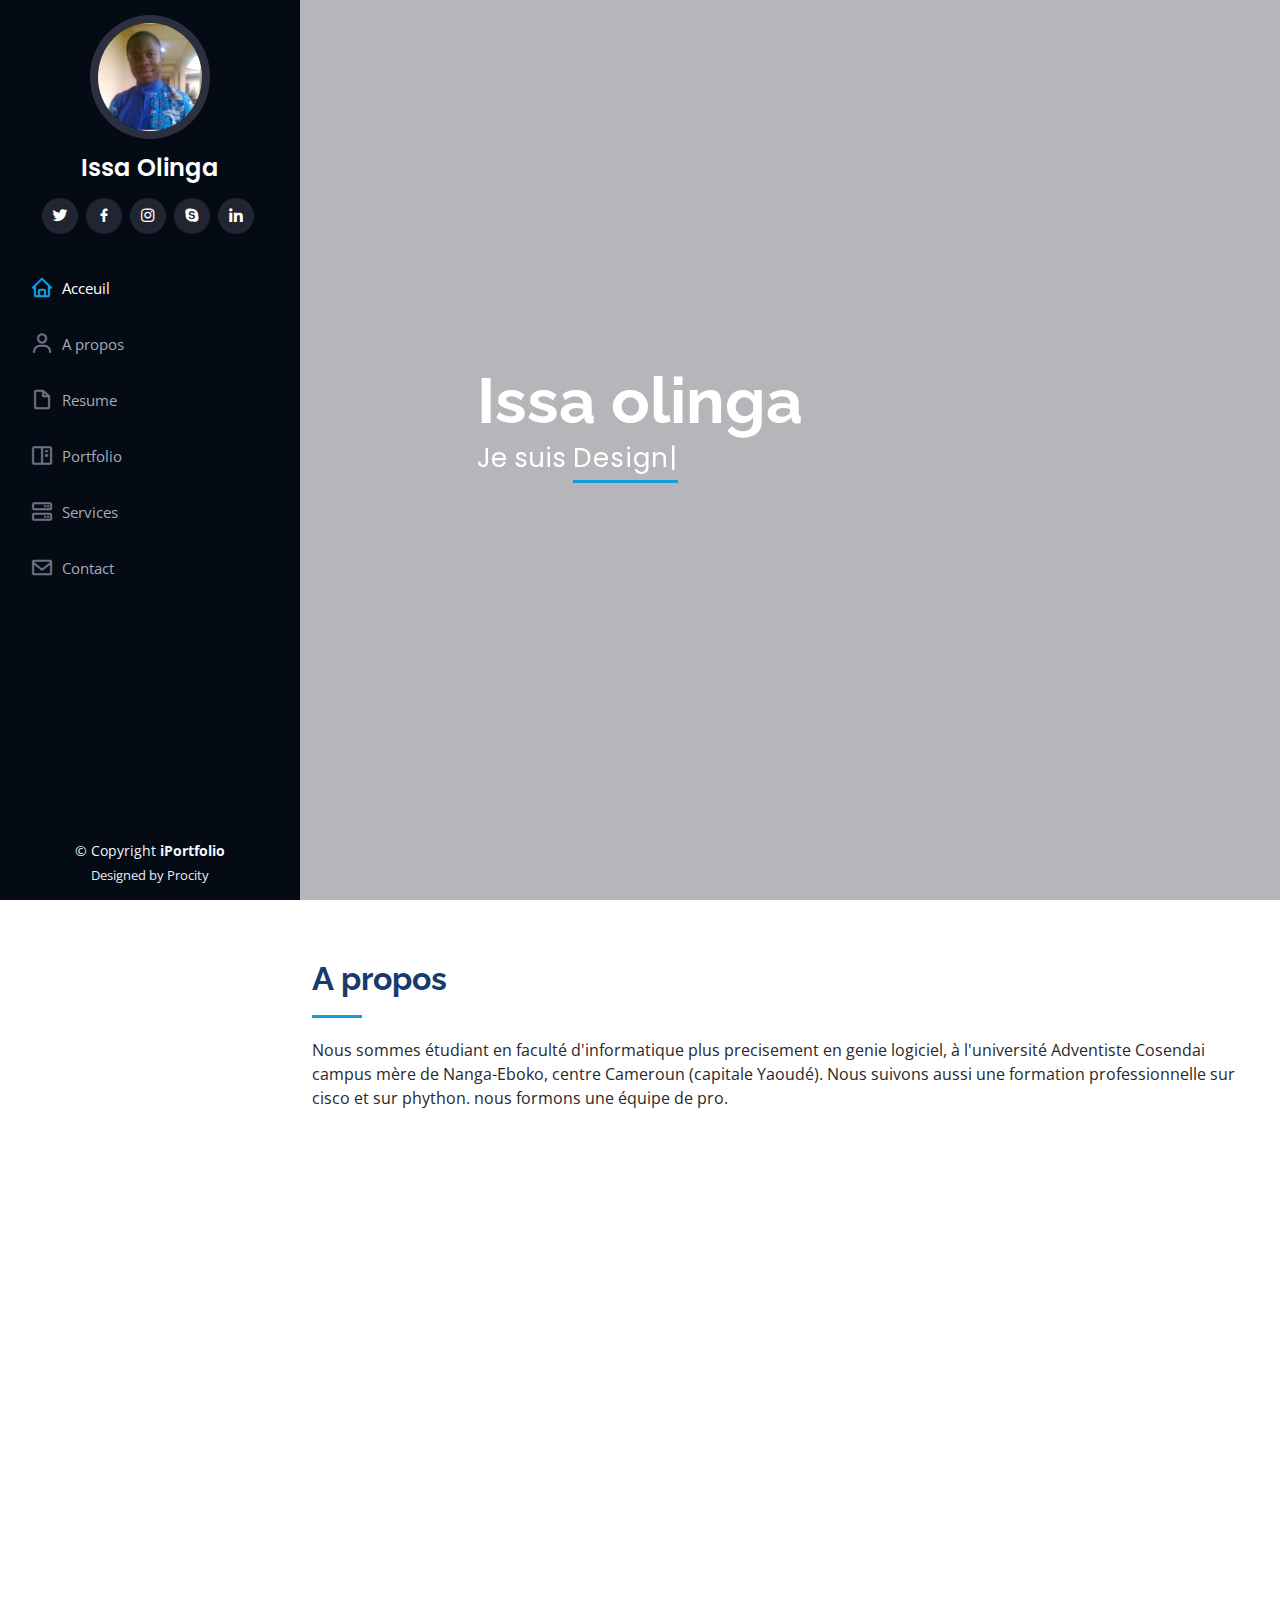
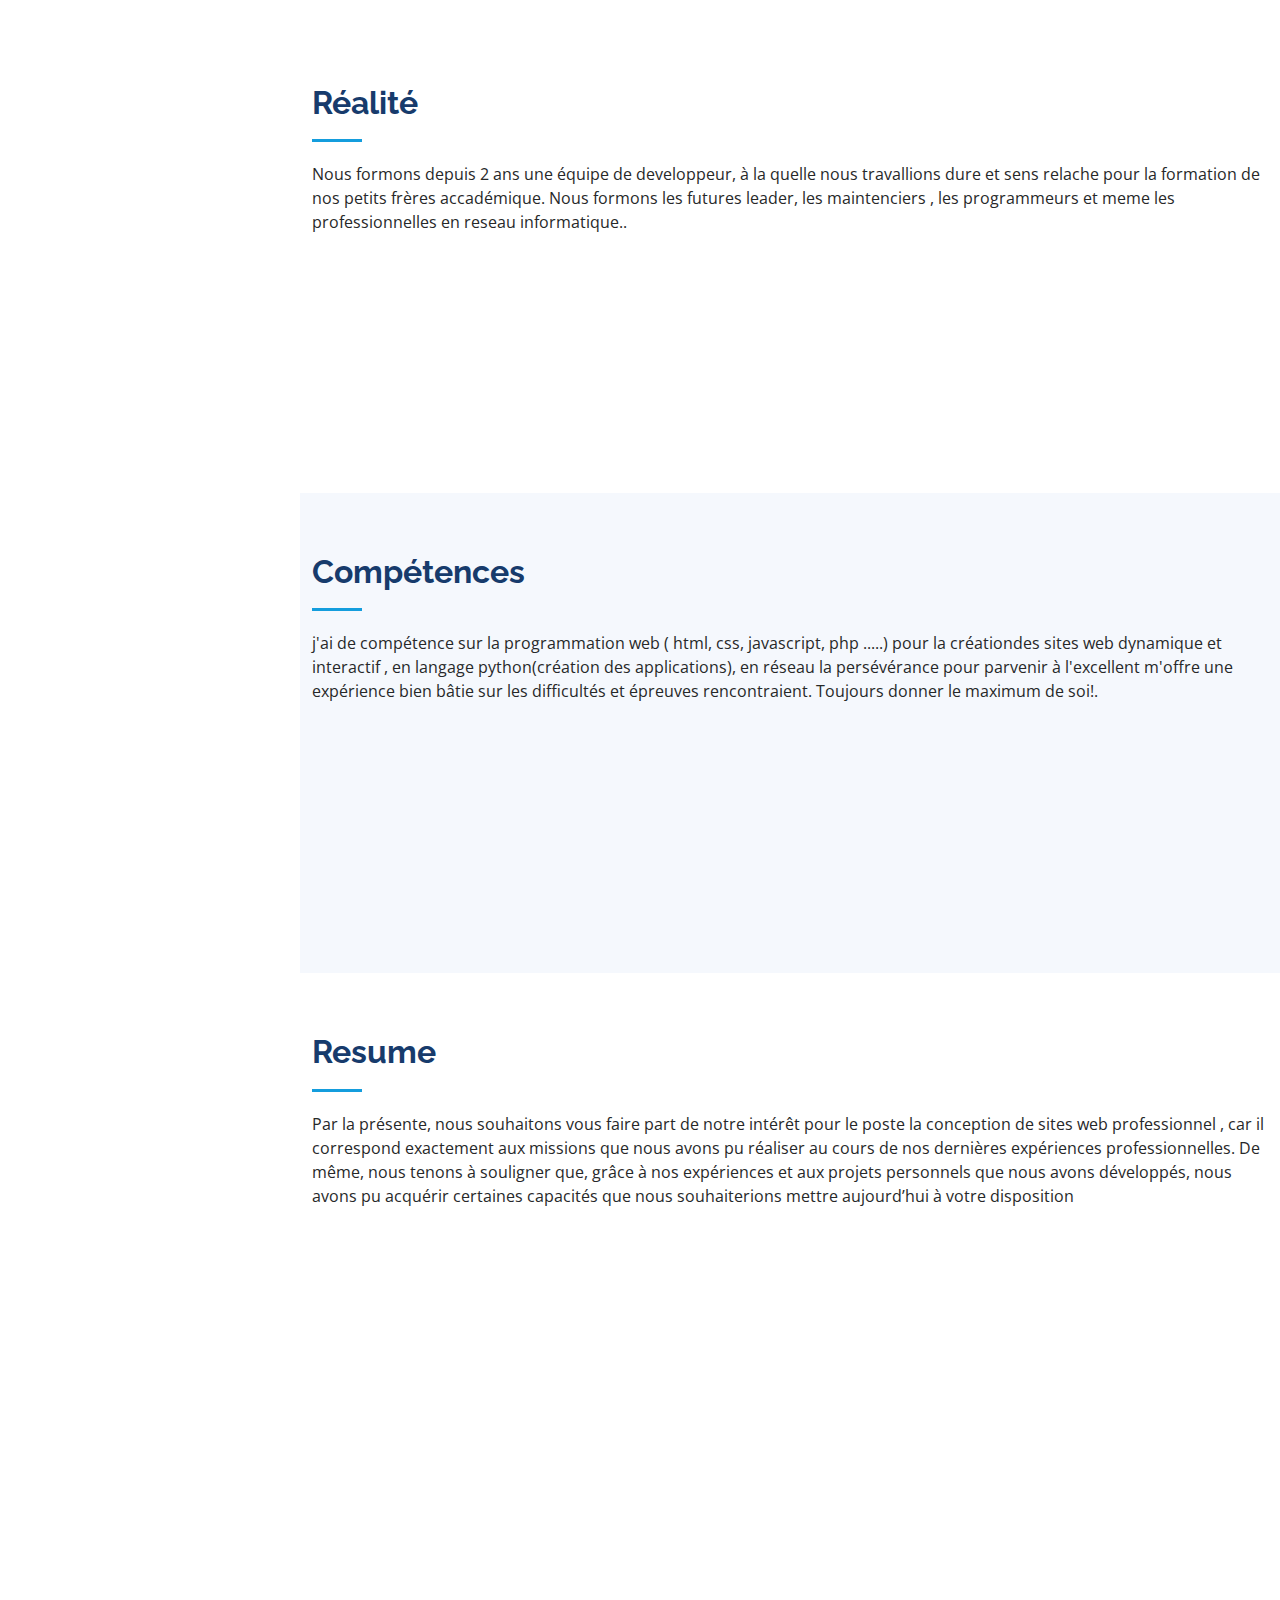
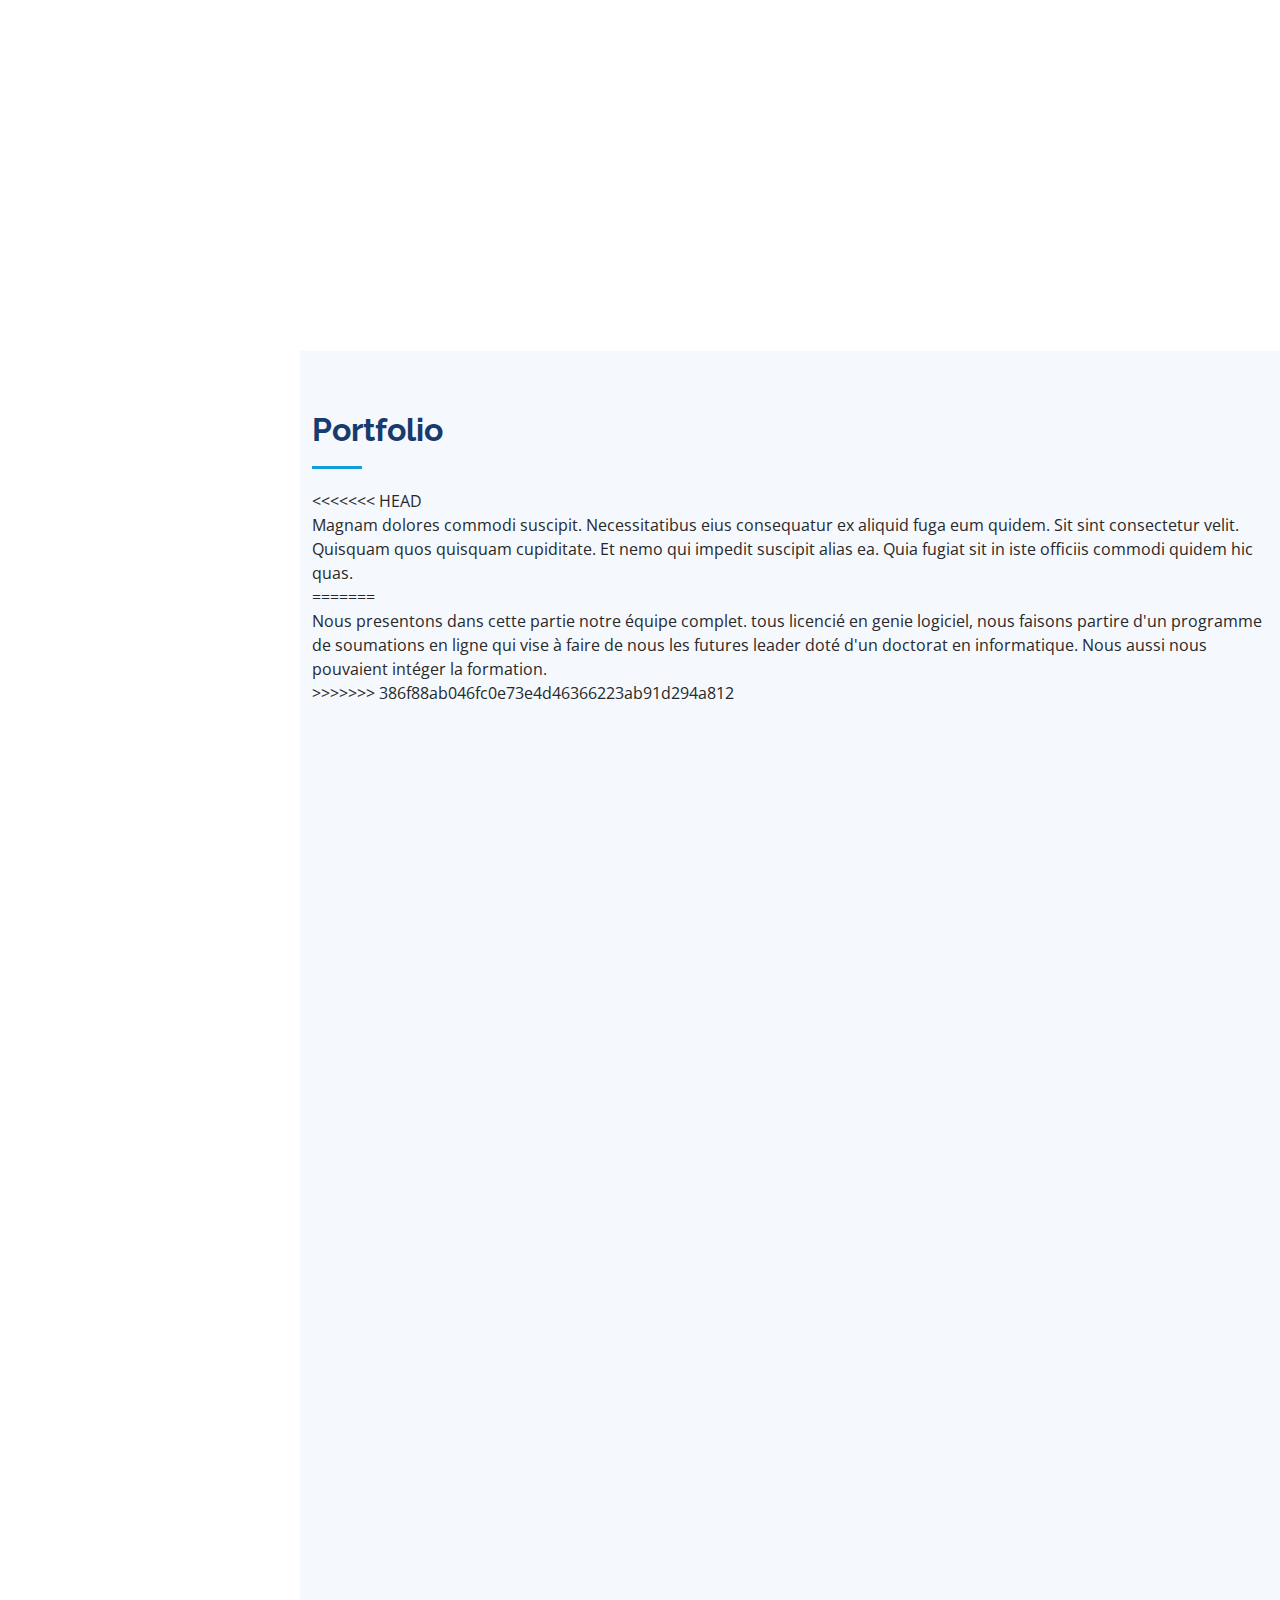
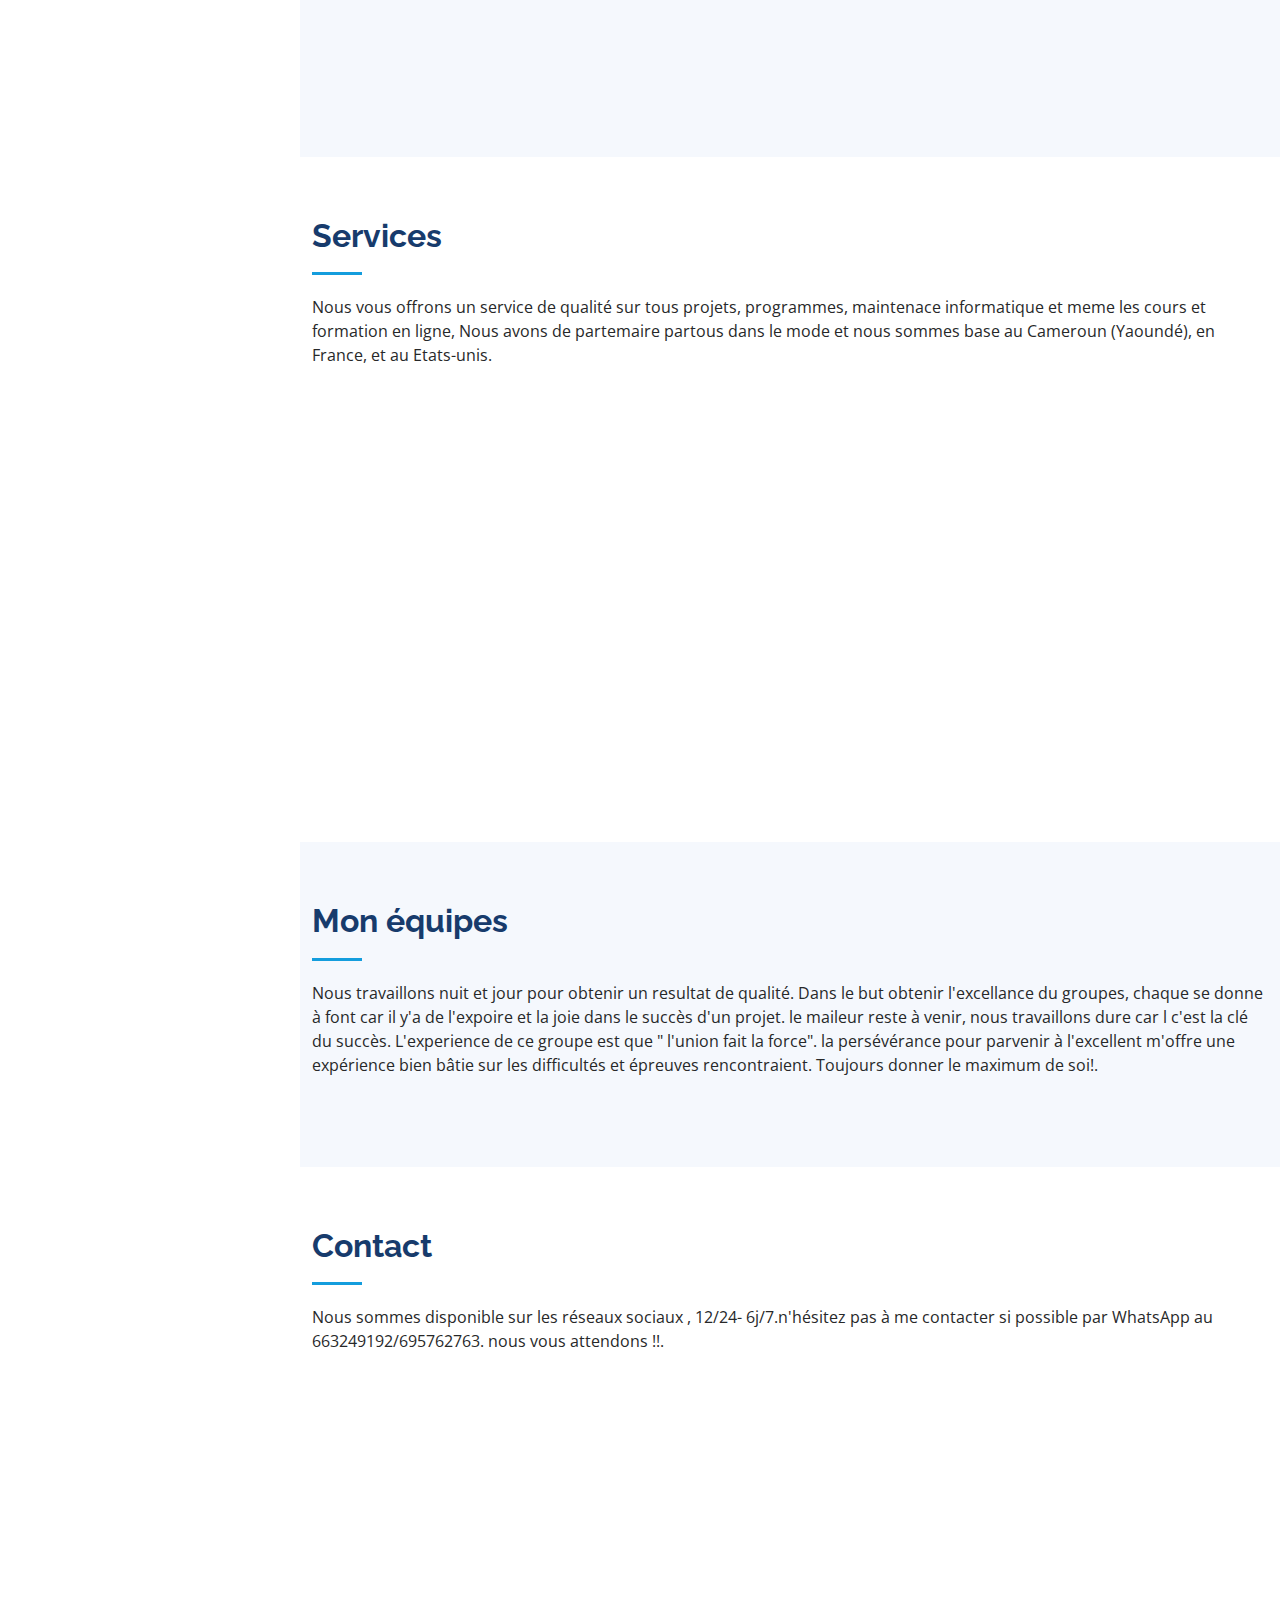
==== index.html @ 08727370 "Update index.html" ====
<!DOCTYPE html>
<html lang="fr">

<head>
  <meta charset="utf-8">
  <meta content="width=device-width, initial-scale=1.0" name="viewport">

  <title>iPortfolio Bootstrap Template - Index</title>
  <meta content="" name="description">
  <meta content="" name="keywords">

  <!-- icons -->
  <link href="assets/img/issa.png" rel="icon">
  <link href="assets/img/apple-touch-icon.png" rel="apple-touch-icon">

  <!-- Google image -->
  <link href="https://fonts.googleapis.com/css?family=Open+Sans:300,300i,400,400i,600,600i,700,700i|Raleway:300,300i,400,400i,500,500i,600,600i,700,700i|Poppins:300,300i,400,400i,500,500i,600,600i,700,700i" rel="stylesheet">

  <!-- Vendor CSS Files -->
  <link href="assets/vendor/aos/aos.css" rel="stylesheet">
  <link href="assets/vendor/bootstrap/css/bootstrap.min.css" rel="stylesheet">
  <link href="assets/vendor/bootstrap-icons/bootstrap-icons.css" rel="stylesheet">
  <link href="assets/vendor/boxicons/css/boxicons.min.css" rel="stylesheet">
  <link href="assets/vendor/glightbox/css/glightbox.min.css" rel="stylesheet">
  <link href="assets/vendor/swiper/swiper-bundle.min.css" rel="stylesheet">

  <!-- Template Main CSS File -->
  <link href="assets/css/style.css" rel="stylesheet">

  <!-- =======================================================
  * Template Name: iPortfolio - v3.0.1
  * Template URL: https://bootstrapmade.com/iportfolio-bootstrap-portfolio-websites-template/
  * Author: BootstrapMade.com
  * License: https://bootstrapmade.com/license/
  ======================================================== -->
</head>

<body>

  <!-- ======= Mobile nav toggle button ======= -->
  <i class="bi bi-list mobile-nav-toggle d-xl-none"></i>

  <!-- ======= Header ======= -->
  <header id="header">
    <div class="d-flex flex-column">

      <div class="profile">
        <img src="assets/img/issa.png" alt="" class="img-fluid rounded-circle">
        <h1 class="text-light"><a href="index.html">Issa Olinga</a></h1>

        <div class="social-links mt-3 text-center">
          <a href="#" class="twitter"><i class="bx bxl-twitter"></i></a>
          <a href="#" class="facebook"><i class="bx bxl-facebook"></i></a>
          <a href="#" class="instagram"><i class="bx bxl-instagram"></i></a>
          <a href="#" class="google-plus"><i class="bx bxl-skype"></i></a>
          <a href="#" class="linkedin"><i class="bx bxl-linkedin"></i></a>
        </div>
      </div>

      <nav id="navbar" class="nav-menu navbar">
        <ul>
          <li><a href="#hero" class="nav-link scrollto active"><i class="bx bx-home"></i> <span>Acceuil</span></a></li>
          <li><a href="#about" class="nav-link scrollto"><i class="bx bx-user"></i> <span>A propos</span></a></li>
          <li><a href="#resume" class="nav-link scrollto"><i class="bx bx-file-blank"></i> <span>Resume</span></a></li>
          <li><a href="#portfolio" class="nav-link scrollto"><i class="bx bx-book-content"></i> <span>Portfolio</span></a></li>
          <li><a href="#services" class="nav-link scrollto"><i class="bx bx-server"></i> <span>Services</span></a></li>
          <li><a href="#contact" class="nav-link scrollto"><i class="bx bx-envelope"></i> <span>Contact</span></a></li>
        </ul>
      </nav><!-- .nav-menu -->
    </div>
  </header><!-- End Header -->

  <!-- ======= Hero Section ======= -->
  <section id="hero" class="d-flex flex-column justify-content-center align-items-center">
    <div class="hero-container" data-aos="fade-in">
      <h1>Issa olinga</h1>
      <p>Je suis <span class="typed" data-typed-items="Designer, Developer, Freelancer"></span></p>
    </div>
  </section><!-- Fin Hero -->

  <main id="main">

    <!-- ======= About Section ======= -->
    <section id="about" class="about">
      <div class="container">

        <div class="section-title">

          <h2>A propos</h2>
          <p>Nous sommes étudiant en faculté d'informatique plus precisement en genie logiciel, à l'université Adventiste Cosendai
          campus mère de Nanga-Eboko, centre Cameroun (capitale Yaoudé). Nous suivons aussi une formation professionnelle sur 
          cisco et sur phython. nous formons une équipe de pro.</p>
        </div>

        <div class="row">
          <div class="col-lg-4" data-aos="fade-right">
            <img src="assets/img/issa.png" class="img-fluid" alt="Issa olinga">
          </div>
          <div class="col-lg-8 pt-4 pt-lg-0 content" data-aos="fade-left">
            <h3>ISSA OLINGA & Procity.</h3>
            <p class="font-italic">
je m'appelle Issa Olinga Hermann Junior et je suis un Camerounais originaire du centre. Procity est mon surmon le plus connu.
            </p>
            <div class="row">
              <div class="col-lg-6">
                <ul>
                  <li><i class="bi bi-chevron-right"></i> <strong>Birthday:</strong> <span>Date Mess:9 Mars 2000</span></li>
                  <li><i class="bi bi-chevron-right"></i> <strong>Website:</strong> <span>
Mon site:
issaolinga.alwaysdata.net/issa/</span></li>
                  <li><i class="bi bi-chevron-right"></i> <strong>Tel:</strong> <span>
690154721
</span></li>
                  <li><i class="bi bi-chevron-right"></i> <strong>Ville:</strong> <span>
Nanga, Yaoundé</span></li>
                </ul>
              </div>
              <div class="col-lg-6">
                <ul>
                  <li><i class="bi bi-chevron-right"></i> <strong>Age:</strong> <span>2/</span></li>
                  <li><i class="bi bi-chevron-right"></i> <strong>Etude:</strong> <span>Master(bien tot)</span></li>
                  <li><i class="bi bi-chevron-right"></i> <strong>Email:</strong> <span>issa@gmail.com</span></li>
                  <li><i class="bi bi-chevron-right"></i> <strong>Specialité:</strong> <span>Pro web</span></li>
                </ul>
              </div>
            </div>
            <p>
Je suis de un garcon talentueu, dont les les experience de la vie ne font que fortifiés ma foi et me rende toujours fort. La meilleure experience de dévotion, c'est la découverte d'une nouvelle idée, cette experience n'a donnée une vision claire sur la facons que je doit developper mes programmes et mes idée. tout à coté nous oblions pas la prière et la preceverance dans la foie Dieu
            </p>
          </div>
        </div>

      </div>
    </section><!-- Fin About Section -->

    <!-- ======= Facts Section ======= -->
    <section id="facts" class="facts">
      <div class="container">

        <div class="section-title">
          <h2>Réalité</h2>
          <p>Nous formons depuis 2 ans une équipe de developpeur, à la quelle nous travallions dure et sens relache pour la formation de nos petits frères accadémique. Nous formons les futures leader, les maintenciers , les programmeurs et meme les professionnelles en reseau informatique..</p>
        </div>

        <div class="row no-gutters">

          <div class="col-lg-3 col-md-6 d-md-flex align-items-md-stretch" data-aos="fade-up">
            <div class="count-box">
              <i class="bi bi-emoji-smile"></i>
              <span data-purecounter-start="0" data-purecounter-end="232" data-purecounter-duration="1" class="purecounter"></span>
              <p><strong>Abonner/Clients</strong> liste ouverte</p>
            </div>
          </div>

          <div class="col-lg-3 col-md-6 d-md-flex align-items-md-stretch" data-aos="fade-up" data-aos-delay="100">
            <div class="count-box">
              <i class="bi bi-journal-richtext"></i>
              <span data-purecounter-start="0" data-purecounter-end="521" data-purecounter-duration="1" class="purecounter"></span>
              <p><strong>Projects</strong> Sur tous les domaines de l'informatique</p>
            </div>
          </div>

          <div class="col-lg-3 col-md-6 d-md-flex align-items-md-stretch" data-aos="fade-up" data-aos-delay="200">
            <div class="count-box">
              <i class="bi bi-headset"></i>
              <span data-purecounter-start="0" data-purecounter-end="1453" data-purecounter-duration="1" class="purecounter"></span>
              <p><strong>Les heures de travaille</strong>N'incluent pas les jours fériés</p>
            </div>
          </div>

          <div class="col-lg-3 col-md-6 d-md-flex align-items-md-stretch" data-aos="fade-up" data-aos-delay="300">
            <div class="count-box">
              <i class="bi bi-people"></i>
              <span data-purecounter-start="0" data-purecounter-end="32" data-purecounter-duration="1" class="purecounter"></span>
              <p><strong>Mon équipe</strong> bosseuses très créatives.</p>
            </div>
          </div>

        </div>

      </div>
    </section><!-- End Facts Section -->

    <!-- ======= Skills Section ======= -->
    <section id="skills" class="skills section-bg">
      <div class="container">

        <div class="section-title">
          <h2>Compétences</h2>
          <p>j'ai de compétence sur la programmation web ( html, css, javascript, php .....) pour la créationdes sites web dynamique et interactif , en langage python(création des applications), en réseau la persévérance pour parvenir à l'excellent m'offre une expérience bien bâtie sur les difficultés et épreuves rencontraient. Toujours donner le maximum de soi!.</p>
        </div>

        <div class="row skills-content">

          <div class="col-lg-6" data-aos="fade-up">

            <div class="progress">
              <span class="skill">HTML <i class="val">100%</i></span>
              <div class="progress-bar-wrap">
                <div class="progress-bar" role="progressbar" aria-valuenow="100" aria-valuemin="0" aria-valuemax="100"></div>
              </div>
            </div>

            <div class="progress">
              <span class="skill">CSS <i class="val">90%</i></span>
              <div class="progress-bar-wrap">
                <div class="progress-bar" role="progressbar" aria-valuenow="90" aria-valuemin="0" aria-valuemax="100"></div>
              </div>
            </div>

            <div class="progress">
              <span class="skill">JavaScript <i class="val">75%</i></span>
              <div class="progress-bar-wrap">
                <div class="progress-bar" role="progressbar" aria-valuenow="75" aria-valuemin="0" aria-valuemax="100"></div>
              </div>
            </div>

          </div>

          <div class="col-lg-6" data-aos="fade-up" data-aos-delay="100">

            <div class="progress">
              <span class="skill">PHP <i class="val">80%</i></span>
              <div class="progress-bar-wrap">
                <div class="progress-bar" role="progressbar" aria-valuenow="80" aria-valuemin="0" aria-valuemax="100"></div>
              </div>
            </div>

            <div class="progress">
              <span class="skill">WordPress/CMS <i class="val">90%</i></span>
              <div class="progress-bar-wrap">
                <div class="progress-bar" role="progressbar" aria-valuenow="90" aria-valuemin="0" aria-valuemax="100"></div>
              </div>
            </div>

            <div class="progress">
              <span class="skill">Photoshop <i class="val">55%</i></span>
              <div class="progress-bar-wrap">
                <div class="progress-bar" role="progressbar" aria-valuenow="55" aria-valuemin="0" aria-valuemax="100"></div>
              </div>
            </div>

          </div>

        </div>

      </div>
    </section><!-- End Skills Section -->

    <!-- ======= Resume Section ======= -->
    <section id="resume" class="resume">
      <div class="container">

        <div class="section-title">
          <h2>Resume</h2>
          <p> Par la présente, nous souhaitons vous faire part de notre intérêt pour le poste la conception de sites web professionnel , car il correspond exactement aux missions que nous avons pu réaliser au cours de nos dernières expériences professionnelles.

De même, nous tenons à souligner que, grâce à nos expériences et aux projets personnels que nous avons développés, nous avons pu acquérir certaines capacités que nous souhaiterions mettre aujourd’hui à votre disposition</p>
        </div>

        <div class="row">
          <div class="col-lg-6" data-aos="fade-up">
            <h3 class="resume-title">Somaire</h3>
            <div class="resume-item pb-0">
              <h4>Ovenga David Kevin</h4>
              <p><em> Designeur graphique avec plus de 3 ans d'expérience dans la conception et le développement.</em></p>
              <ul>
                <li>Yaoundé par 127,Moto-george, YL</li>
                <li>(+237) 69576263</li>
                <li>davidovenga@gmail.com</li>
              </ul>
            </div>

            <h3 class="resume-title">Education</h3>
            <div class="resume-item">
              <h4>Master des Beaux-Arts &amp; Graphic Design</h4>
              <h5>2015 - 2016</h5>
              <p><em>Université Aime cosendai , Nanga Eboko, NE</em></p>
              <p>L'Université Adventiste de Cosendai est une université chrétienne privée appartenant au système éducatif adventiste du septième jour.</div>
            <div class="resume-item">
              <h4>Bachelor of Fine Arts &amp; Graphic Design</h4>
              <h5>2010 - 2014</h5>
              <p><em> Université Aime cosendai , Nanga Eboko, NE </em></p>
              </div>
          </div>
          <div class="col-lg-6" data-aos="fade-up" data-aos-delay="100">
            <h3 class="resume-title">Professional Experience</h3>
            <div class="resume-item">
              <h4>La vie de tous les jours</h4>
              <h5>2019 - Present</h5>
              <p><em>Experion, Nanga eboko </em></p>
              <ul>
                <li>
                  les experiance de la vie vont de moi un veritable programmeur, j'apprends chaque jour de mes erreurs et je les restifits </li>
                <li>la vie en société est une vie dificille quant nous pensons que nous pouvons tout par nous meme. </li>
                <li>le maileur est à venir quant, ensemble nous nous aidons et nous nous serons les codes pour avencer</li>
                <lise donner toujours le maximun de soi, qu'en équipe et seul car on ne connais pas le cahoux qui tu l'oiseau</li>
              </ul>
            </div>
            <div class="resume-item">
              <h4>Entreprise cisco</h4>
              <h5>2017 - 2018</h5>
              <p><em>baser au Etats-unis, New York</em></p>
              <ul>
                <li>j'ai été maintenencier dans l'entreprise cisco procityword et jai eu une promotion</li>
              </ul>
            </div>
          </div>
        </div>

      </div>
    </section><!-- End Resume Section -->

    <!-- ======= Portfolio Section ======= -->
    <section id="portfolio" class="portfolio section-bg">
      <div class="container">

        <div class="section-title">
          <h2>Portfolio</h2>
<<<<<<< HEAD
          <p>Magnam dolores commodi suscipit. Necessitatibus eius consequatur ex aliquid fuga eum quidem. Sit sint consectetur velit. Quisquam quos quisquam cupiditate. Et nemo qui impedit suscipit alias ea. Quia fugiat sit in iste officiis commodi quidem hic quas.</p>
=======
          <p>
            Nous presentons dans cette partie notre équipe complet. tous licencié en genie logiciel, nous faisons 
            partire d'un programme de soumations en ligne qui vise à faire de nous les futures leader doté d'un doctorat
            en informatique. Nous aussi nous pouvaient intéger la formation.</p>
>>>>>>> 386f88ab046fc0e73e4d46366223ab91d294a812
        </div>

        <div class="row" data-aos="fade-up">
          <div class="col-lg-12 d-flex justify-content-center">
            <ul id="portfolio-flters">
              <li data-filter="*" class="filter-active">All</li>
              <li data-filter=".filter-app">App</li>
              <li data-filter=".filter-card">Card</li>
              <li data-filter=".filter-web">Web</li>
            </ul>
          </div>
        </div>

        <div class="row portfolio-container" data-aos="fade-up" data-aos-delay="100">

          <div class="col-lg-4 col-md-6 portfolio-item filter-app">
            <div class="portfolio-wrap">
              <img src="assets/img/portfolio/issa.png" class="img-fluid" alt="">
              <div class="portfolio-links">
                <a href="assets/img/portfolio/issa.png" data-gallery="portfolioGallery" class="portfolio-lightbox" title="App 1"><i class="bx bx-plus"></i></a>
                <a href="portfolio-details.html" title="More Details"><i class="bx bx-link"></i></a>
              </div>
            </div>
          </div>

          <div class="col-lg-4 col-md-6 portfolio-item filter-web">
            <div class="portfolio-wrap">
              <img src="assets/img/portfolio/ian.jpeg" class="img-fluid" alt="">
              <div class="portfolio-links">
                <a href="assets/img/portfolio/ian.jpeg" data-gallery="portfolioGallery" class="portfolio-lightbox" title="Web 3"><i class="bx bx-plus"></i></a>
                <a href="portfolio-details.html" title="More Details"><i class="bx bx-link"></i></a>
              </div>
            </div>
          </div>

          <div class="col-lg-4 col-md-6 portfolio-item filter-app">
            <div class="portfolio-wrap">
              <img src="assets/img/portfolio/francois.jpeg" class="img-fluid" alt="">
              <div class="portfolio-links">
                <a href="assets/img/portfolio/francois.jpeg" data-gallery="portfolioGallery" class="portfolio-lightbox" title="App 2"><i class="bx bx-plus"></i></a>
                <a href="portfolio-details.html" title="More Details"><i class="bx bx-link"></i></a>
              </div>
            </div>
          </div>

          <div class="col-lg-4 col-md-6 portfolio-item filter-card">
            <div class="portfolio-wrap">
              <img src="assets/img/portfolio/armel.jpeg" class="img-fluid" alt="">
              <div class="portfolio-links">
                <a href="assets/img/portfolio/armel.jpeg" data-gallery="portfolioGallery" class="portfolio-lightbox" title="Card 2"><i class="bx bx-plus"></i></a>
                <a href="portfolio-details.html" title="More Details"><i class="bx bx-link"></i></a>
              </div>
            </div>
          </div>

          <div class="col-lg-4 col-md-6 portfolio-item filter-web">
            <div class="portfolio-wrap">
              <img src="assets/img/portfolio/profile-2.jpeg" class="img-fluid" alt="">
              <div class="portfolio-links">
                <a href="assets/img/portfolio/profile-2.jpeg" data-gallery="portfolioGallery" class="portfolio-lightbox" title="Web 2"><i class="bx bx-plus"></i></a>
                <a href="portfolio-details.html" title="More Details"><i class="bx bx-link"></i></a>
              </div>
            </div>
          </div>

          <div class="col-lg-4 col-md-6 portfolio-item filter-app">
            <div class="portfolio-wrap">
              <img src="assets/img/portfolio/profile-3.jpeg" class="img-fluid" alt="">
              <div class="portfolio-links">
                <a href="assets/img/portfolio/profile-3.jpeg" data-gallery="portfolioGallery" class="portfolio-lightbox" title="App 3"><i class="bx bx-plus"></i></a>
                <a href="portfolio-details.html" title="More Details"><i class="bx bx-link"></i></a>
              </div>
            </div>
          </div>
        </div>

      </div>
    </section><!-- End Portfolio Section -->

    <!-- ======= Services Section ======= -->
    <section id="services" class="services">
      <div class="container">

        <div class="section-title">
          <h2>Services</h2>
          <p>Nous vous offrons un service de qualité sur tous projets, programmes, maintenace informatique et meme les cours et formation en ligne, Nous avons de partemaire partous dans le mode et nous sommes base au Cameroun (Yaoundé), en France, et au Etats-unis.</p>
        </div>

        <div class="row">
          <div class="col-lg-4 col-md-6 icon-box" data-aos="fade-up">
            <div class="icon"><i class="bi bi-briefcase"></i></div>
            <h4 class="title"><a href="">Messageries/couriers</a></h4>
            <p class="description">Nous offrons un service de messagerie specialiser et securiser. n'hesitez pas à créer votre compte, profiter des offres</p>
          </div>
          <div class="col-lg-4 col-md-6 icon-box" data-aos="fade-up" data-aos-delay="100">
            <div class="icon"><i class="bi bi-card-checklist"></i></div>
            <h4 class="title"><a href="">service web</a></h4>
            <p class="description">Nous vous proposons ici des templets, des sites wordpress, boostrapp, et meme des site avec base de données. souscrivez</p>
          </div>
          <div class="col-lg-4 col-md-6 icon-box" data-aos="fade-up" data-aos-delay="200">
            <div class="icon"><i class="bi bi-bar-chart"></i></div>
            <h4 class="title"><a href="">service réseau</a></h4>
            <p class="description">le service reseau informatique vous offre la posibilité avoire les équipements réseaux de qualités (equi cisco)</p>
          </div>
          <div class="col-lg-4 col-md-6 icon-box" data-aos="fade-up" data-aos-delay="300">
            <div class="icon"><i class="bi bi-binoculars"></i></div>
            <h4 class="title"><a href="">hébergement</a></h4>
            <p class="description">Nous vos offrons un hébergeur gratuit, pour 5 ans, avec assistance. Ne louper pas cette occasion et profiter des offres</p>
          </div>
          <div class="col-lg-4 col-md-6 icon-box" data-aos="fade-up" data-aos-delay="400">
            <div class="icon"><i class="bi bi-brightness-high"></i></div>
            <h4 class="title"><a href="">Etudes</a></h4>
            <p class="description">Nous vous offrons dans ce servive une formation sur php, sur 1 ans dont 2 moins gratuits, le reste payant</p>
          </div>
          <div class="col-lg-4 col-md-6 icon-box" data-aos="fade-up" data-aos-delay="500">
            <div class="icon"><i class="bi bi-calendar4-week"></i></div>
            <h4 class="title"><a href="">Mos programmes</a></h4>
            <p class="description">Nous vous donnons la posibilité de vous inscrir à 5$ seulement pour suivre tous nos prrogrammes en ligne. Ne manquez pas</p>
          </div>
        </div>

      </div>
    </section><!-- FIN Services Section -->

    <!-- ======= Testimonials Section ======= -->
    <section id="testimonials" class="testimonials section-bg">
      <div class="container">

        <div class="section-title">
          <h2>Mon équipes</h2>
          <p>Nous travaillons nuit et jour pour obtenir un resultat de qualité. Dans le but obtenir l'excellance du groupes, chaque se donne à font car il y'a de l'expoire et la joie dans le succès d'un projet. le maileur reste à venir, nous travaillons dure car l c'est la clé du succès. L'experience de ce groupe est que " l'union fait la force". la persévérance pour parvenir à l'excellent m'offre une expérience bien bâtie sur les difficultés et épreuves rencontraient. Toujours donner le maximum de soi!.</p>
        </div>
      </div>
    </section><!-- End Testimonials Section -->

   <section id="contact" class="contact">
      <div class="container">

        <div class="section-title">
          <h2>Contact</h2>
          <p> Nous sommes disponible sur les réseaux sociaux , 12/24- 6j/7.n'hésitez pas à me 
            contacter si possible par WhatsApp au 663249192/695762763. nous vous attendons !!.</p>
        </div>

        <div class="row" data-aos="fade-in">

          <div class="col-lg-5 d-flex align-items-stretch">
            <div class="info">
              <div class="address">
                <i class="bi bi-geo-alt"></i>
                <h4>Location:</h4>
                <p>Nanga-Eboko cameroun</p>
              </div>

              <div class="email">
                <i class="bi bi-envelope"></i>
                <h4>Email:</h4>
                <p>issahermannjunior@gmail.com</p>
              </div>

              <div class="phone">
                <i class="bi bi-phone"></i>
                <h4>Call:</h4>
                <p>690154721</p>
              </div>
            </div>

          </div>

          <div class="col-lg-7 mt-5 mt-lg-0 d-flex align-items-stretch">
            <form action="forms/contact.php" method="post" role="form" class="php-email-form">
              <div class="row">
                <div class="form-group col-md-6">
                  <label for="name">Nom</label>
                  <input type="text" name="name" class="form-control" id="name" required>
                </div>
                <div class="form-group col-md-6">
                  <label for="name">votre Email</label>
                  <input type="email" class="form-control" name="email" id="email" required>
                </div>
              </div>
              <div class="form-group">
                <label for="name">Objectif</label>
                <input type="text" class="form-control" name="subject" id="subject" required>
              </div>
              <div class="form-group">
                <label for="name">Message</label>
                <textarea class="form-control" name="message" rows="10" required></textarea>
              </div>
              <div class="my-3">
                <div class="loading">Loading</div>
                <div class="error-message"></div>
                <div class="sent-message">Your message has been sent. Thank you!</div>
              </div>
              <div class="text-center"><button type="submit">Envoyé</button></div>
            </form>
          </div>

        </div>

      </div>
    </section><!-- End Contact Section -->

  </main><!-- FIN #main -->

  <!-- ======= Footer ======= -->
  <footer id="footer">
    <div class="container">
      <div class="copyright">
        &copy; Copyright <strong><span>iPortfolio</span></strong>
      </div>
      <div class="credits">
        <!-- All the links in the footer should remain intact. -->
        <!-- You can delete the links only if you purchased the pro version. -->
        <!-- Licensing information: https://bootstrapmade.com/license/ -->
        <!-- Purchase the pro version with working PHP/AJAX contact form: https://bootstrapmade.com/iportfolio-bootstrap-portfolio-websites-template/ -->
        Designed by <a "https://issaolinga.github.io/groupe2/">Procity</a>
      </div>
    </div>
  </footer><!-- End  Footer -->

  <a href="#" class="back-to-top d-flex align-items-center justify-content-center"><i class="bi bi-arrow-up-short"></i></a>

  <!-- Vendor JS Files -->
  <script src="assets/vendor/aos/aos.js"></script>
  <script src="assets/vendor/bootstrap/js/bootstrap.bundle.min.js"></script>
  <script src="assets/vendor/glightbox/js/glightbox.min.js"></script>
  <script src="assets/vendor/isotope-layout/isotope.pkgd.min.js"></script>
  <script src="assets/vendor/php-email-form/validate.js"></script>
  <script src="assets/vendor/purecounter/purecounter.js"></script>
  <script src="assets/vendor/swiper/swiper-bundle.min.js"></script>
  <script src="assets/vendor/typed.js/typed.min.js"></script>
  <script src="assets/vendor/waypoints/noframework.waypoints.js"></script>

  <!-- Template Main JS File -->
  <script src="assets/js/main.js"></script>

</body>

</html>
---- assets/css/style.css ----
/**
* Template Name: iPortfolio - v3.0.1
* Template URL: https://bootstrapmade.com/iportfolio-bootstrap-portfolio-websites-template/
* Author: BootstrapMade.com
* License: https://bootstrapmade.com/license/
*/

/*--------------------------------------------------------------
# General
--------------------------------------------------------------*/
body {
  font-family: "Open Sans", sans-serif;
  color: #272829;
}

a {
  color: #149ddd;
  text-decoration: none;
}

a:hover {
  color: #37b3ed;
  text-decoration: none;
}

h1, h2, h3, h4, h5, h6 {
  font-family: "Raleway", sans-serif;
}

/*--------------------------------------------------------------
# Back to top button
--------------------------------------------------------------*/
.back-to-top {
  position: fixed;
  visibility: hidden;
  opacity: 0;
  right: 15px;
  bottom: 15px;
  z-index: 996;
  background: #149ddd;
  width: 40px;
  height: 40px;
  border-radius: 50px;
  transition: all 0.4s;
}

.back-to-top i {
  font-size: 28px;
  color: #fff;
  line-height: 0;
}

.back-to-top:hover {
  background: #2eafec;
  color: #fff;
}

.back-to-top.active {
  visibility: visible;
  opacity: 1;
}

/*--------------------------------------------------------------
# Header
--------------------------------------------------------------*/
#header {
  position: fixed;
  top: 0;
  left: 0;
  bottom: 0;
  width: 300px;
  transition: all ease-in-out 0.5s;
  z-index: 9997;
  transition: all 0.5s;
  padding: 0 15px;
  background: #040b14;
  overflow-y: auto;
}

#header .profile img {
  margin: 15px auto;
  display: block;
  width: 120px;
  border: 8px solid #2c2f3f;
}

#header .profile h1 {
  font-size: 24px;
  margin: 0;
  padding: 0;
  font-weight: 600;
  -moz-text-align-last: center;
  text-align-last: center;
  font-family: "Poppins", sans-serif;
}

#header .profile h1 a, #header .profile h1 a:hover {
  color: #fff;
  text-decoration: none;
}

#header .profile .social-links a {
  font-size: 18px;
  display: inline-block;
  background: #212431;
  color: #fff;
  line-height: 1;
  padding: 8px 0;
  margin-right: 4px;
  border-radius: 50%;
  text-align: center;
  width: 36px;
  height: 36px;
  transition: 0.3s;
}

#header .profile .social-links a:hover {
  background: #149ddd;
  color: #fff;
  text-decoration: none;
}

#main {
  margin-left: 300px;
}

@media (max-width: 1199px) {
  #header {
    left: -300px;
  }
  #main {
    margin-left: 0;
  }
}

/*--------------------------------------------------------------
# Navigation Menu
--------------------------------------------------------------*/
/* Desktop Navigation */
.nav-menu {
  padding: 30px 0 0 0;
}

.nav-menu * {
  margin: 0;
  padding: 0;
  list-style: none;
}

.nav-menu > ul > li {
  position: relative;
  white-space: nowrap;
}

.nav-menu a {
  display: flex;
  align-items: center;
  color: #a8a9b4;
  padding: 12px 15px;
  margin-bottom: 8px;
  transition: 0.3s;
  font-size: 15px;
}

.nav-menu a i {
  font-size: 24px;
  padding-right: 8px;
  color: #6f7180;
}

.nav-menu a:hover, .nav-menu .active, .nav-menu li:hover > a {
  text-decoration: none;
  color: #fff;
}

.nav-menu a:hover i, .nav-menu .active i, .nav-menu li:hover > a i {
  color: #149ddd;
}

/* Mobile Navigation */
.mobile-nav-toggle {
  position: fixed;
  right: 15px;
  top: 15px;
  z-index: 9998;
  border: 0;
  font-size: 24px;
  transition: all 0.4s;
  outline: none !important;
  background-color: #149ddd;
  color: #fff;
  width: 40px;
  height: 40px;
  display: inline-flex;
  align-items: center;
  justify-content: center;
  line-height: 0;
  border-radius: 50px;
  cursor: pointer;
}

.mobile-nav-active {
  overflow: hidden;
}

.mobile-nav-active #header {
  left: 0;
}

/*--------------------------------------------------------------
# Hero Section
--------------------------------------------------------------*/
#hero {
  width: 100%;
  height: 100vh;
  background: url("http://novapub.fr/wp-content/uploads/2014/11/MacMock7-PSD-1280x850.jpg?x88682") top center;
  background-size: cover;
}

#hero:before {
  content: "";
  background: rgba(5, 13, 24, 0.3);
  position: absolute;
  bottom: 0;
  top: 0;
  left: 0;
  right: 0;
  z-index: 1;
}

#hero .hero-container {
  position: relative;
  z-index: 2;
  min-width: 300px;
}

#hero h1 {
  margin: 0 0 10px 0;
  font-size: 64px;
  font-weight: 700;
  line-height: 56px;
  color: #fff;
}

#hero p {
  color: #fff;
  margin-bottom: 50px;
  font-size: 26px;
  font-family: "Poppins", sans-serif;
}

#hero p span {
  color: #fff;
  padding-bottom: 4px;
  letter-spacing: 1px;
  border-bottom: 3px solid #149ddd;
}

@media (min-width: 1024px) {
  #hero {
    background-attachment: fixed;
  }
}

@media (max-width: 768px) {
  #hero h1 {
    font-size: 28px;
    line-height: 36px;
  }
  #hero h2 {
    font-size: 18px;
    line-height: 24px;
    margin-bottom: 30px;
  }
}

/*--------------------------------------------------------------
# Sections General
--------------------------------------------------------------*/
section {
  padding: 60px 0;
  overflow: hidden;
}

.section-bg {
  background: #f5f8fd;
}

.section-title {
  padding-bottom: 30px;
}

.section-title h2 {
  font-size: 32px;
  font-weight: bold;
  margin-bottom: 20px;
  padding-bottom: 20px;
  position: relative;
  color: #173b6c;
}

.section-title h2::after {
  content: '';
  position: absolute;
  display: block;
  width: 50px;
  height: 3px;
  background: #149ddd;
  bottom: 0;
  left: 0;
}

.section-title p {
  margin-bottom: 0;
}

/*--------------------------------------------------------------
# About
--------------------------------------------------------------*/
.about .content h3 {
  font-weight: 700;
  font-size: 26px;
  color: #173b6c;
}

.about .content ul {
  list-style: none;
  padding: 0;
}

.about .content ul li {
  margin-bottom: 20px;
  display: flex;
  align-items: center;
}

.about .content ul strong {
  margin-right: 10px;
}

.about .content ul i {
  font-size: 16px;
  margin-right: 5px;
  color: #149ddd;
  line-height: 0;
}

.about .content p:last-child {
  margin-bottom: 0;
}

/*--------------------------------------------------------------
# Facts
--------------------------------------------------------------*/
.facts {
  padding-bottom: 30px;
}

.facts .count-box {
  padding: 30px;
  width: 100%;
}

.facts .count-box i {
  display: block;
  font-size: 44px;
  color: #149ddd;
  float: left;
  line-height: 0;
}

.facts .count-box span {
  font-size: 48px;
  line-height: 40px;
  display: block;
  font-weight: 700;
  color: #050d18;
  margin-left: 60px;
}

.facts .count-box p {
  padding: 15px 0 0 0;
  margin: 0 0 0 60px;
  font-family: "Raleway", sans-serif;
  font-size: 14px;
  color: #122f57;
}

.facts .count-box a {
  font-weight: 600;
  display: block;
  margin-top: 20px;
  color: #122f57;
  font-size: 15px;
  font-family: "Poppins", sans-serif;
  transition: ease-in-out 0.3s;
}

.facts .count-box a:hover {
  color: #1f5297;
}

/*--------------------------------------------------------------
# Akills
--------------------------------------------------------------*/
.skills .progress {
  height: 60px;
  display: block;
  background: none;
  border-radius: 0;
}

.skills .progress .skill {
  padding: 0;
  margin: 0 0 6px 0;
  text-transform: uppercase;
  display: block;
  font-weight: 600;
  font-family: "Poppins", sans-serif;
  color: #050d18;
}

.skills .progress .skill .val {
  float: right;
  font-style: normal;
}

.skills .progress-bar-wrap {
  background: #dce8f8;
  height: 10px;
}

.skills .progress-bar {
  width: 1px;
  height: 10px;
  transition: .9s;
  background-color: #149ddd;
}

/*--------------------------------------------------------------
# Resume
--------------------------------------------------------------*/
.resume .resume-title {
  font-size: 26px;
  font-weight: 700;
  margin-top: 20px;
  margin-bottom: 20px;
  color: #050d18;
}

.resume .resume-item {
  padding: 0 0 20px 20px;
  margin-top: -2px;
  border-left: 2px solid #1f5297;
  position: relative;
}

.resume .resume-item h4 {
  line-height: 18px;
  font-size: 18px;
  font-weight: 600;
  text-transform: uppercase;
  font-family: "Poppins", sans-serif;
  color: #050d18;
  margin-bottom: 10px;
}

.resume .resume-item h5 {
  font-size: 16px;
  background: #e4edf9;
  padding: 5px 15px;
  display: inline-block;
  font-weight: 600;
  margin-bottom: 10px;
}

.resume .resume-item ul {
  padding-left: 20px;
}

.resume .resume-item ul li {
  padding-bottom: 10px;
}

.resume .resume-item:last-child {
  padding-bottom: 0;
}

.resume .resume-item::before {
  content: "";
  position: absolute;
  width: 16px;
  height: 16px;
  border-radius: 50px;
  left: -9px;
  top: 0;
  background: #fff;
  border: 2px solid #1f5297;
}

/*--------------------------------------------------------------
# Portfolio
--------------------------------------------------------------*/
.portfolio .portfolio-item {
  margin-bottom: 30px;
}

.portfolio #portfolio-flters {
  padding: 0;
  margin: 0 auto 35px auto;
  list-style: none;
  text-align: center;
  background: #fff;
  border-radius: 50px;
  padding: 2px 15px;
}

.portfolio #portfolio-flters li {
  cursor: pointer;
  display: inline-block;
  padding: 10px 15px 8px 15px;
  font-size: 14px;
  font-weight: 600;
  line-height: 1;
  text-transform: uppercase;
  color: #272829;
  margin-bottom: 5px;
  transition: all 0.3s ease-in-out;
}

.portfolio #portfolio-flters li:hover, .portfolio #portfolio-flters li.filter-active {
  color: #149ddd;
}

.portfolio #portfolio-flters li:last-child {
  margin-right: 0;
}

.portfolio .portfolio-wrap {
  transition: 0.3s;
  position: relative;
  overflow: hidden;
  z-index: 1;
}

.portfolio .portfolio-wrap::before {
  content: "";
  background: rgba(255, 255, 255, 0.5);
  position: absolute;
  left: 0;
  right: 0;
  top: 0;
  bottom: 0;
  transition: all ease-in-out 0.3s;
  z-index: 2;
  opacity: 0;
}

.portfolio .portfolio-wrap .portfolio-links {
  opacity: 1;
  left: 0;
  right: 0;
  bottom: -60px;
  z-index: 3;
  position: absolute;
  transition: all ease-in-out 0.3s;
  display: flex;
  justify-content: center;
}

.portfolio .portfolio-wrap .portfolio-links a {
  color: #fff;
  font-size: 28px;
  text-align: center;
  background: rgba(20, 157, 221, 0.75);
  transition: 0.3s;
  width: 50%;
}

.portfolio .portfolio-wrap .portfolio-links a:hover {
  background: rgba(20, 157, 221, 0.95);
}

.portfolio .portfolio-wrap .portfolio-links a + a {
  border-left: 1px solid #37b3ed;
}

.portfolio .portfolio-wrap:hover::before {
  top: 0;
  left: 0;
  right: 0;
  bottom: 0;
  opacity: 1;
}

.portfolio .portfolio-wrap:hover .portfolio-links {
  opacity: 1;
  bottom: 0;
}

/*--------------------------------------------------------------
# Portfolio Details
--------------------------------------------------------------*/
.portfolio-details {
  padding-top: 40px;
}

.portfolio-details .portfolio-details-slider img {
  width: 100%;
}

.portfolio-details .portfolio-details-slider .swiper-pagination {
  margin-top: 20px;
  position: relative;
}

.portfolio-details .portfolio-details-slider .swiper-pagination .swiper-pagination-bullet {
  width: 12px;
  height: 12px;
  background-color: #fff;
  opacity: 1;
  border: 1px solid #149ddd;
}

.portfolio-details .portfolio-details-slider .swiper-pagination .swiper-pagination-bullet-active {
  background-color: #149ddd;
}

.portfolio-details .portfolio-info {
  padding: 30px;
  box-shadow: 0px 0 30px rgba(5, 13, 24, 0.08);
}

.portfolio-details .portfolio-info h3 {
  font-size: 22px;
  font-weight: 700;
  margin-bottom: 20px;
  padding-bottom: 20px;
  border-bottom: 1px solid #eee;
}

.portfolio-details .portfolio-info ul {
  list-style: none;
  padding: 0;
  font-size: 15px;
}

.portfolio-details .portfolio-info ul li + li {
  margin-top: 10px;
}

.portfolio-details .portfolio-description {
  padding-top: 30px;
}

.portfolio-details .portfolio-description h2 {
  font-size: 26px;
  font-weight: 700;
  margin-bottom: 20px;
}

.portfolio-details .portfolio-description p {
  padding: 0;
}

/*--------------------------------------------------------------
# Services
--------------------------------------------------------------*/
.services .icon-box {
  margin-bottom: 20px;
}

.services .icon {
  float: left;
  display: flex;
  align-items: center;
  justify-content: center;
  width: 54px;
  height: 54px;
  background: #149ddd;
  border-radius: 50%;
  transition: 0.5s;
  border: 1px solid #149ddd;
}

.services .icon i {
  color: #fff;
  font-size: 24px;
  line-height: 0;
}

.services .icon-box:hover .icon {
  background: #fff;
}

.services .icon-box:hover .icon i {
  color: #149ddd;
}

.services .title {
  margin-left: 80px;
  font-weight: 700;
  margin-bottom: 15px;
  font-size: 18px;
}

.services .title a {
  color: #343a40;
}

.services .title a:hover {
  color: #149ddd;
}

.services .description {
  margin-left: 80px;
  line-height: 24px;
  font-size: 14px;
}

/*--------------------------------------------------------------
# Testimonials
--------------------------------------------------------------*/
.testimonials .testimonial-item {
  box-sizing: content-box;
  text-align: center;
  min-height: 320px;
}

.testimonials .testimonial-item .testimonial-img {
  width: 90px;
  border-radius: 50%;
  margin: 0 auto;
}

.testimonials .testimonial-item h3 {
  font-size: 18px;
  font-weight: bold;
  margin: 10px 0 5px 0;
  color: #111;
}

.testimonials .testimonial-item h4 {
  font-size: 14px;
  color: #999;
  margin: 0;
}

.testimonials .testimonial-item .quote-icon-left, .testimonials .testimonial-item .quote-icon-right {
  color: #c3e8fa;
  font-size: 26px;
}

.testimonials .testimonial-item .quote-icon-left {
  display: inline-block;
  left: -5px;
  position: relative;
}

.testimonials .testimonial-item .quote-icon-right {
  display: inline-block;
  right: -5px;
  position: relative;
  top: 10px;
}

.testimonials .testimonial-item p {
  font-style: italic;
  margin: 0 15px 15px 15px;
  padding: 20px;
  background: #fff;
  position: relative;
  margin-bottom: 35px;
  border-radius: 6px;
  box-shadow: 0px 2px 15px rgba(0, 0, 0, 0.1);
}

.testimonials .testimonial-item p::after {
  content: "";
  width: 0;
  height: 0;
  border-top: 20px solid #fff;
  border-right: 20px solid transparent;
  border-left: 20px solid transparent;
  position: absolute;
  bottom: -20px;
  left: calc(50% - 20px);
}

.testimonials .swiper-pagination {
  margin-top: 20px;
  position: relative;
}

.testimonials .swiper-pagination .swiper-pagination-bullet {
  width: 12px;
  height: 12px;
  background-color: #fff;
  opacity: 1;
  border: 1px solid #149ddd;
}

.testimonials .swiper-pagination .swiper-pagination-bullet-active {
  background-color: #149ddd;
}

/*--------------------------------------------------------------
# Contact
--------------------------------------------------------------*/
.contact {
  padding-bottom: 130px;
}

.contact .info {
  padding: 30px;
  background: #fff;
  width: 100%;
  box-shadow: 0 0 24px 0 rgba(0, 0, 0, 0.12);
}

.contact .info i {
  font-size: 20px;
  color: #149ddd;
  float: left;
  width: 44px;
  height: 44px;
  background: #dff3fc;
  display: flex;
  justify-content: center;
  align-items: center;
  border-radius: 50px;
  transition: all 0.3s ease-in-out;
}

.contact .info h4 {
  padding: 0 0 0 60px;
  font-size: 22px;
  font-weight: 600;
  margin-bottom: 5px;
  color: #050d18;
}

.contact .info p {
  padding: 0 0 10px 60px;
  margin-bottom: 20px;
  font-size: 14px;
  color: #173b6c;
}

.contact .info .email p {
  padding-top: 5px;
}

.contact .info .social-links {
  padding-left: 60px;
}

.contact .info .social-links a {
  font-size: 18px;
  display: inline-block;
  background: #333;
  color: #fff;
  line-height: 1;
  padding: 8px 0;
  border-radius: 50%;
  text-align: center;
  width: 36px;
  height: 36px;
  transition: 0.3s;
  margin-right: 10px;
}

.contact .info .social-links a:hover {
  background: #149ddd;
  color: #fff;
}

.contact .info .email:hover i, .contact .info .address:hover i, .contact .info .phone:hover i {
  background: #149ddd;
  color: #fff;
}

.contact .php-email-form {
  width: 100%;
  padding: 30px;
  background: #fff;
  box-shadow: 0 0 24px 0 rgba(0, 0, 0, 0.12);
}

.contact .php-email-form .form-group {
  padding-bottom: 8px;
}

.contact .php-email-form .validate {
  display: none;
  color: red;
  margin: 0 0 15px 0;
  font-weight: 400;
  font-size: 13px;
}

.contact .php-email-form .error-message {
  display: none;
  color: #fff;
  background: #ed3c0d;
  text-align: left;
  padding: 15px;
  font-weight: 600;
}

.contact .php-email-form .error-message br + br {
  margin-top: 25px;
}

.contact .php-email-form .sent-message {
  display: none;
  color: #fff;
  background: #18d26e;
  text-align: center;
  padding: 15px;
  font-weight: 600;
}

.contact .php-email-form .loading {
  display: none;
  background: #fff;
  text-align: center;
  padding: 15px;
}

.contact .php-email-form .loading:before {
  content: "";
  display: inline-block;
  border-radius: 50%;
  width: 24px;
  height: 24px;
  margin: 0 10px -6px 0;
  border: 3px solid #18d26e;
  border-top-color: #eee;
  -webkit-animation: animate-loading 1s linear infinite;
  animation: animate-loading 1s linear infinite;
}

.contact .php-email-form .form-group {
  margin-bottom: 15px;
}

.contact .php-email-form label {
  padding-bottom: 8px;
}

.contact .php-email-form input, .contact .php-email-form textarea {
  border-radius: 0;
  box-shadow: none;
  font-size: 14px;
}

.contact .php-email-form input {
  height: 44px;
}

.contact .php-email-form textarea {
  padding: 10px 15px;
}

.contact .php-email-form button[type="submit"] {
  background: #149ddd;
  border: 0;
  padding: 10px 24px;
  color: #fff;
  transition: 0.4s;
  border-radius: 4px;
}

.contact .php-email-form button[type="submit"]:hover {
  background: #37b3ed;
}

@-webkit-keyframes animate-loading {
  0% {
    transform: rotate(0deg);
  }
  100% {
    transform: rotate(360deg);
  }
}

@keyframes animate-loading {
  0% {
    transform: rotate(0deg);
  }
  100% {
    transform: rotate(360deg);
  }
}

/*--------------------------------------------------------------
# Breadcrumbs
--------------------------------------------------------------*/
.breadcrumbs {
  padding: 20px 0;
  background: #f9f9f9;
}

.breadcrumbs h2 {
  font-size: 26px;
  font-weight: 300;
}

.breadcrumbs ol {
  display: flex;
  flex-wrap: wrap;
  list-style: none;
  padding: 0;
  margin: 0;
  font-size: 15px;
}

.breadcrumbs ol li + li {
  padding-left: 10px;
}

.breadcrumbs ol li + li::before {
  display: inline-block;
  padding-right: 10px;
  color: #0e2442;
  content: "/";
}

@media (max-width: 768px) {
  .breadcrumbs .d-flex {
    display: block !important;
  }
  .breadcrumbs ol {
    display: block;
  }
  .breadcrumbs ol li {
    display: inline-block;
  }
}

/*--------------------------------------------------------------
# Footer
--------------------------------------------------------------*/
#footer {
  padding: 15px;
  color: #f4f6fd;
  font-size: 14px;
  position: fixed;
  left: 0;
  bottom: 0;
  width: 300px;
  z-index: 9999;
  background: #040b14;
}

#footer .copyright {
  text-align: center;
}

#footer .credits {
  padding-top: 5px;
  text-align: center;
  font-size: 13px;
  color: #eaebf0;
}

@media (max-width: 1199px) {
  #footer {
    position: static;
    width: auto;
    padding-right: 20px 15px;
  }
}
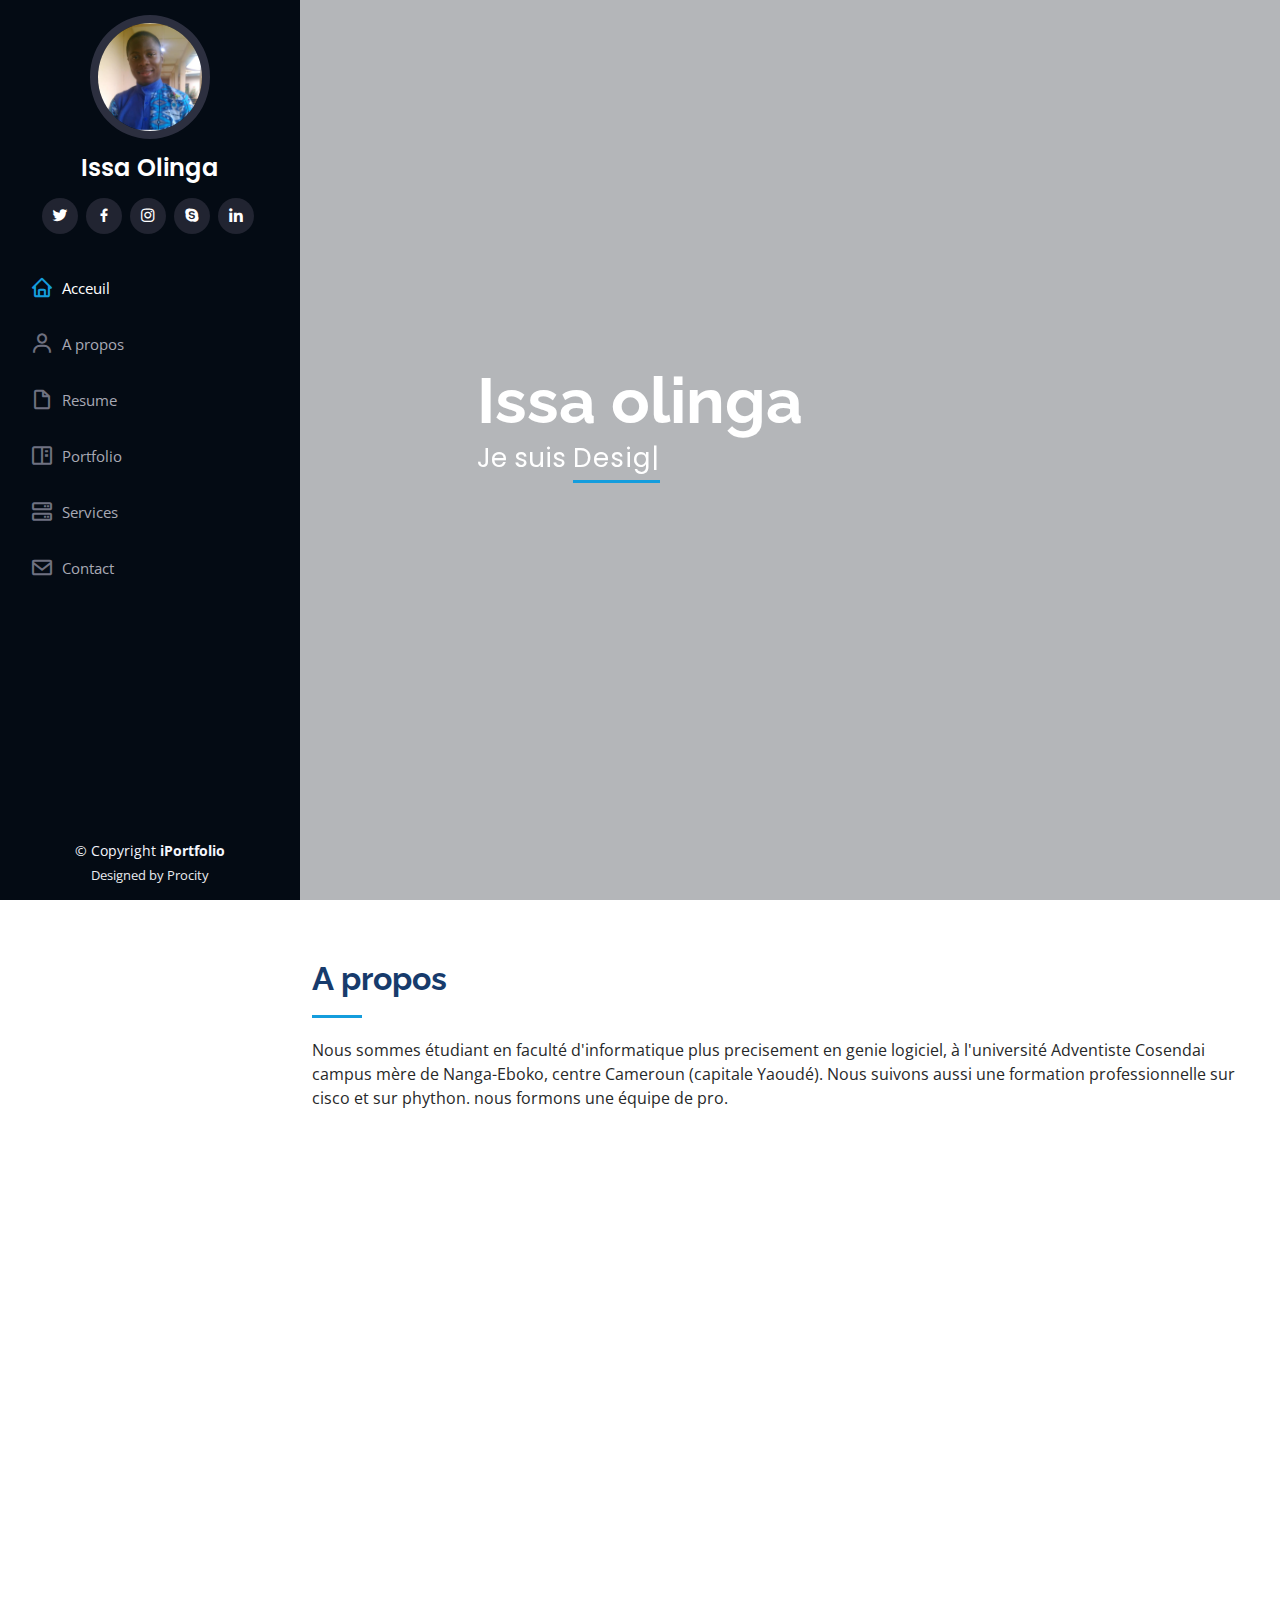
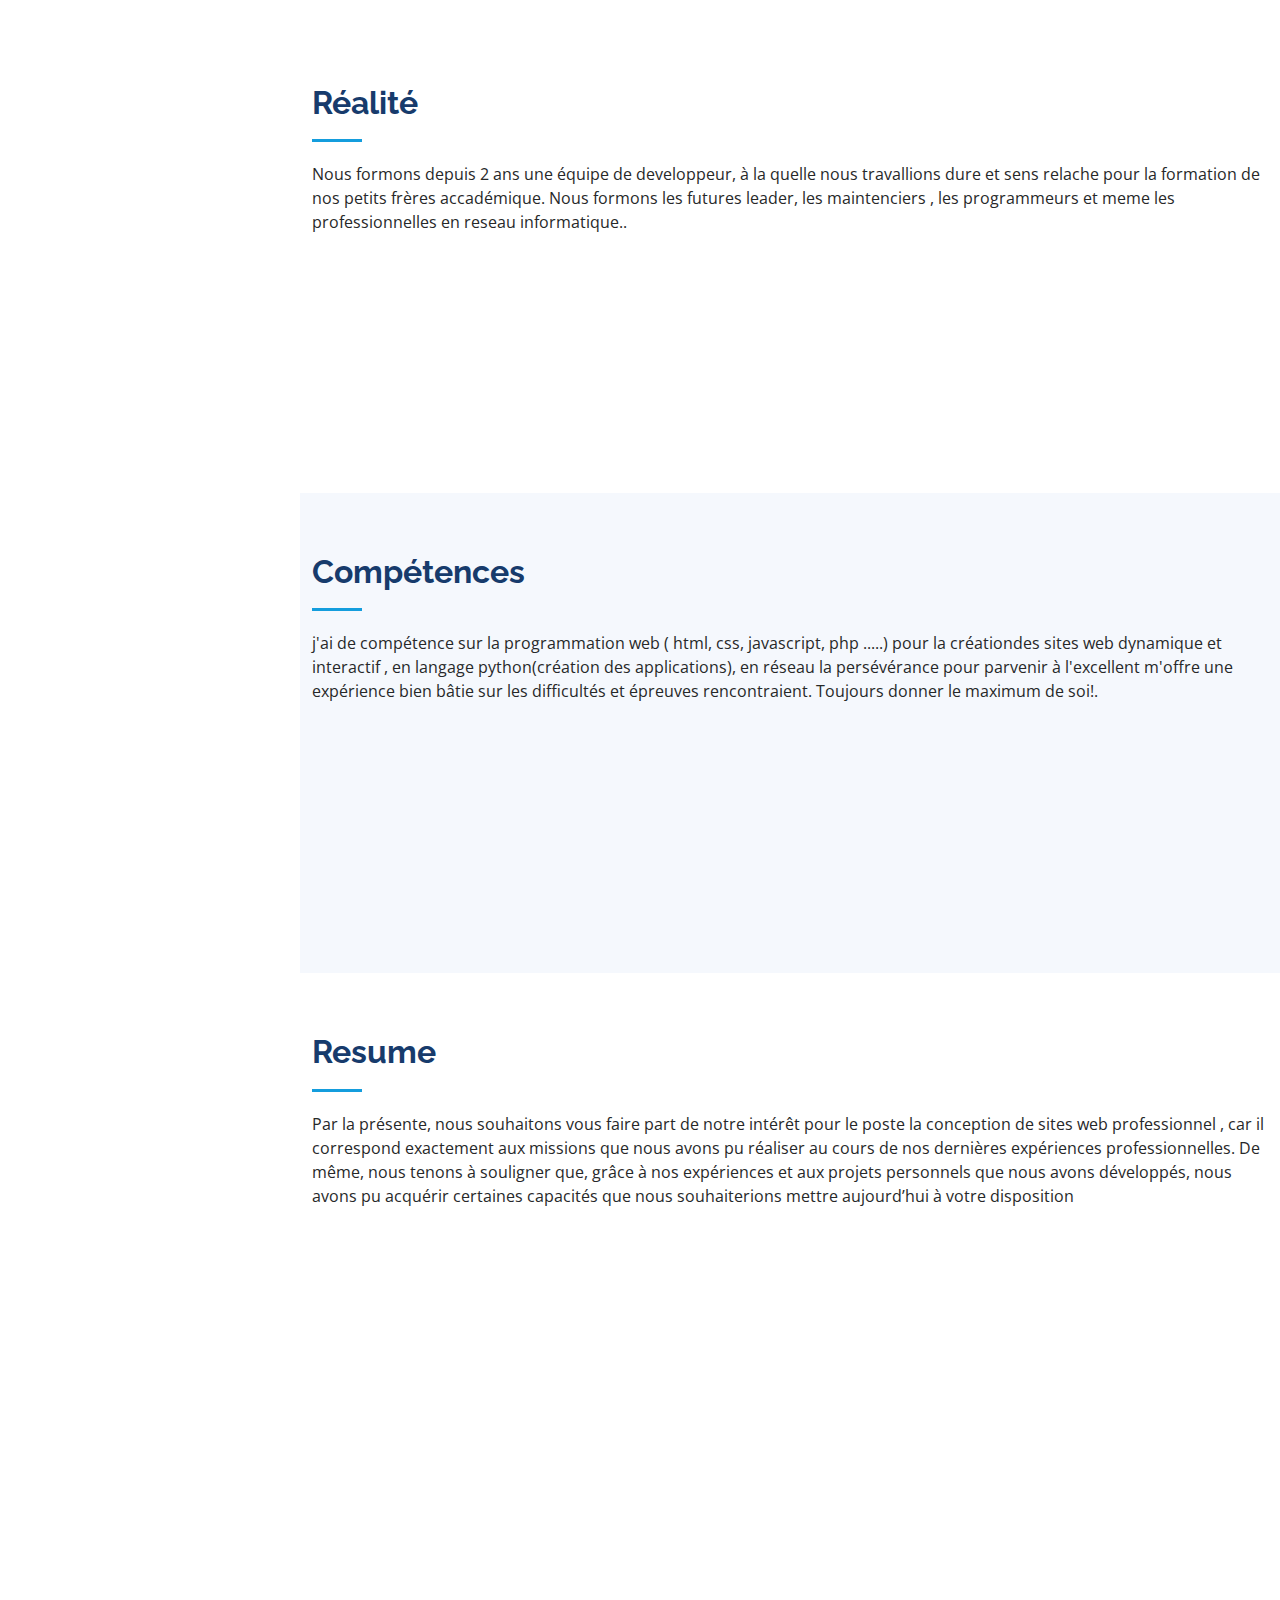
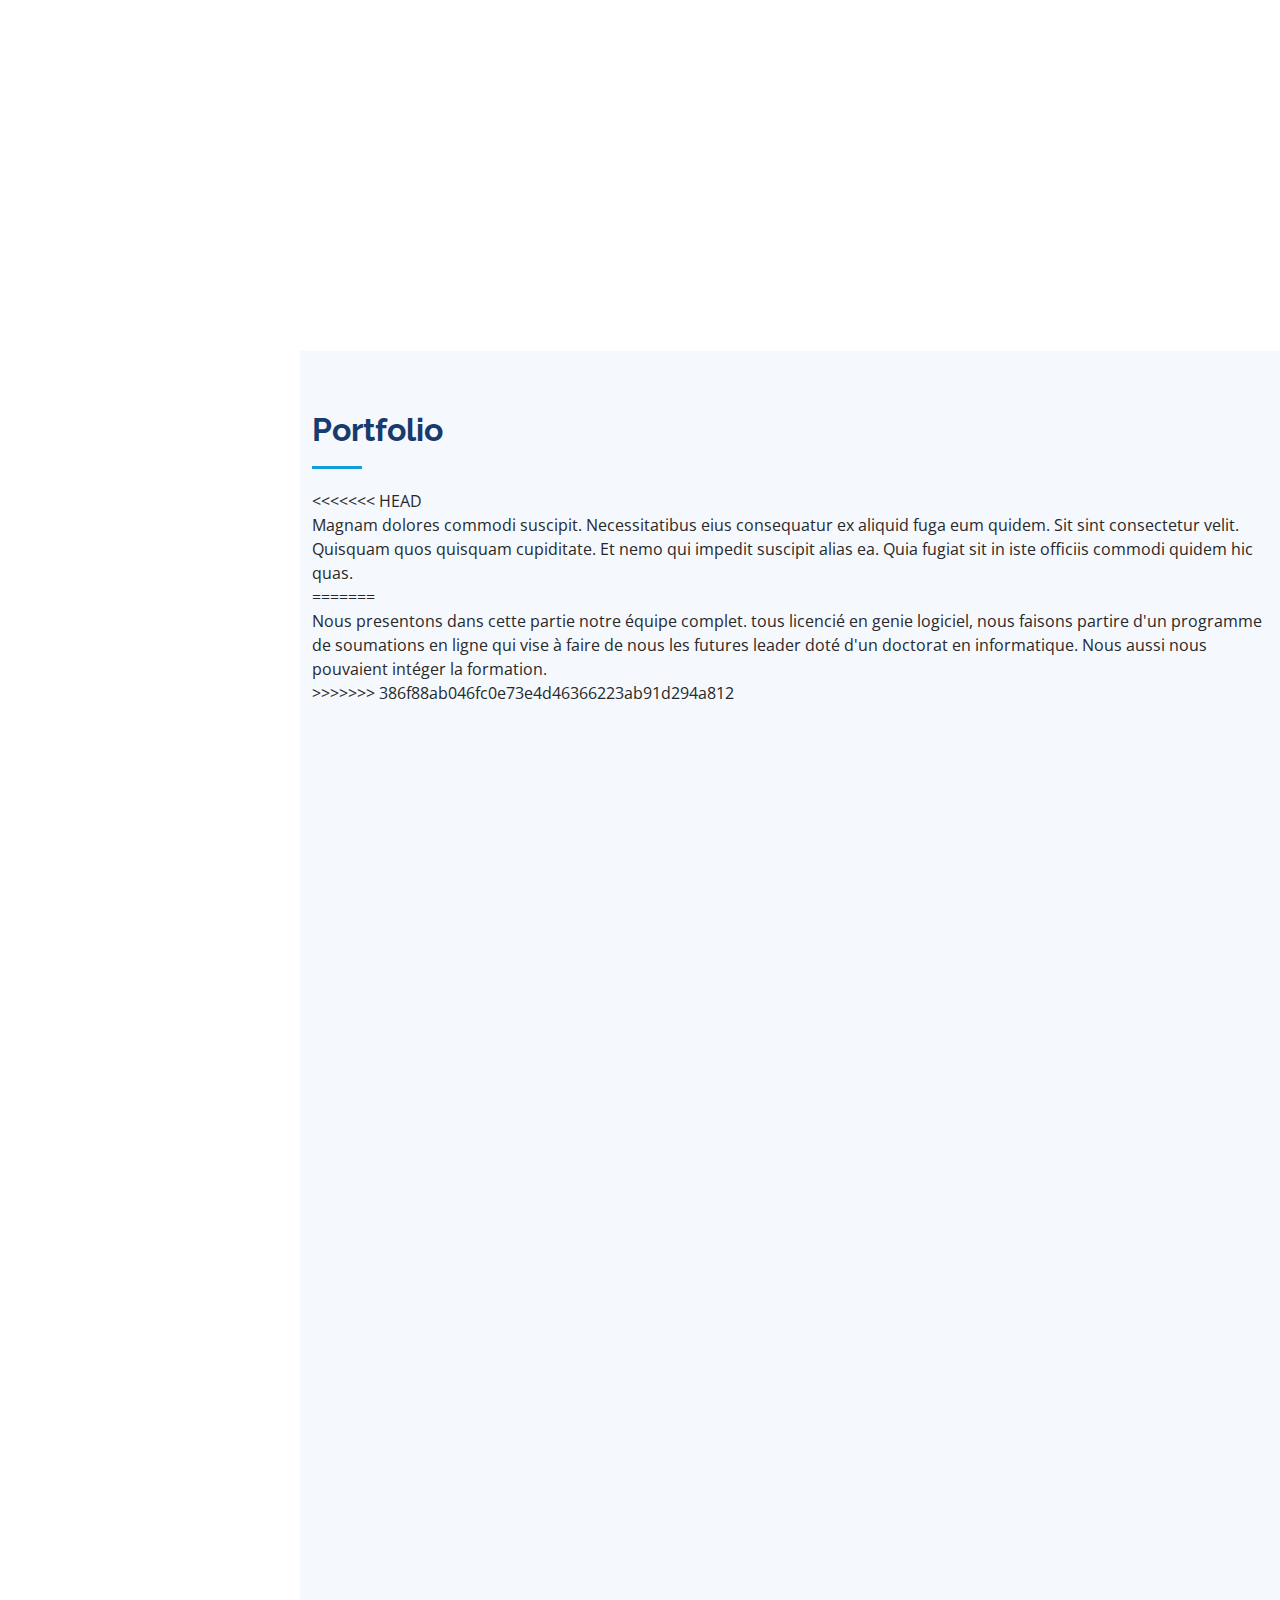
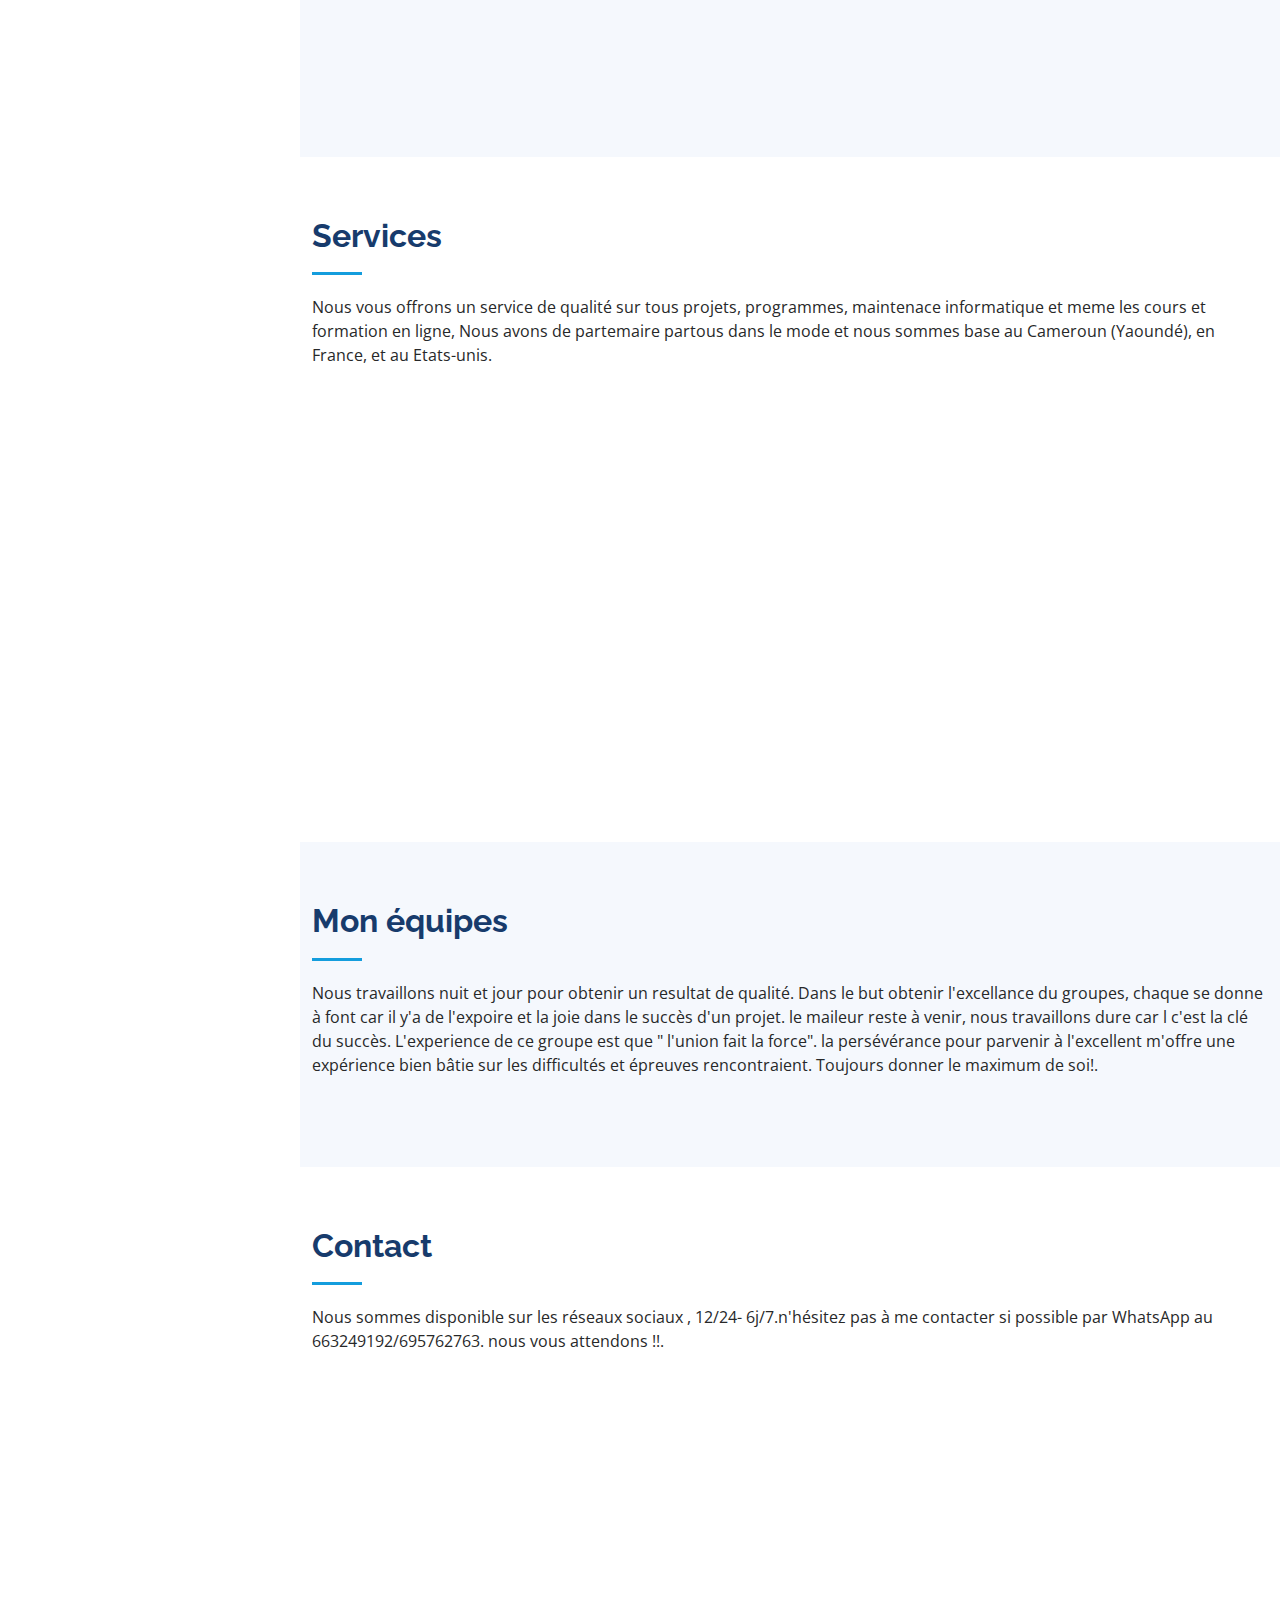
==== commit 6ff3a28e: "Update index.html" ====
--- a/index.html
+++ b/index.html
@@ -40,7 +40,7 @@
   <!-- ======= Mobile nav toggle button ======= -->
   <i class="bi bi-list mobile-nav-toggle d-xl-none"></i>
 
-  <!-- ======= Header ======= -->
+  <!-- ======= TETE ======= -->
   <header id="header">
     <div class="d-flex flex-column">
 
@@ -309,7 +309,7 @@
         </div>
 
       </div>
-    </section><!-- End Resume Section -->
+    </section><!-- fin Resume Section -->
 
     <!-- ======= Portfolio Section ======= -->
     <section id="portfolio" class="portfolio section-bg">
@@ -482,13 +482,13 @@
               <div class="email">
                 <i class="bi bi-envelope"></i>
                 <h4>Email:</h4>
-                <p>issahermannjunior@gmail.com</p>
+                <p>issahermannjunior@gmail.com / davidovenga@gmail.com</p>
               </div>
 
               <div class="phone">
                 <i class="bi bi-phone"></i>
                 <h4>Call:</h4>
-                <p>690154721</p>
+                <p>690154721 / 695762763</p>
               </div>
             </div>
 
@@ -544,7 +544,7 @@
         Designed by <a "https://issaolinga.github.io/groupe2/">Procity</a>
       </div>
     </div>
-  </footer><!-- End  Footer -->
+  </footer><!-- FIN  Footer -->
 
   <a href="#" class="back-to-top d-flex align-items-center justify-content-center"><i class="bi bi-arrow-up-short"></i></a>
 
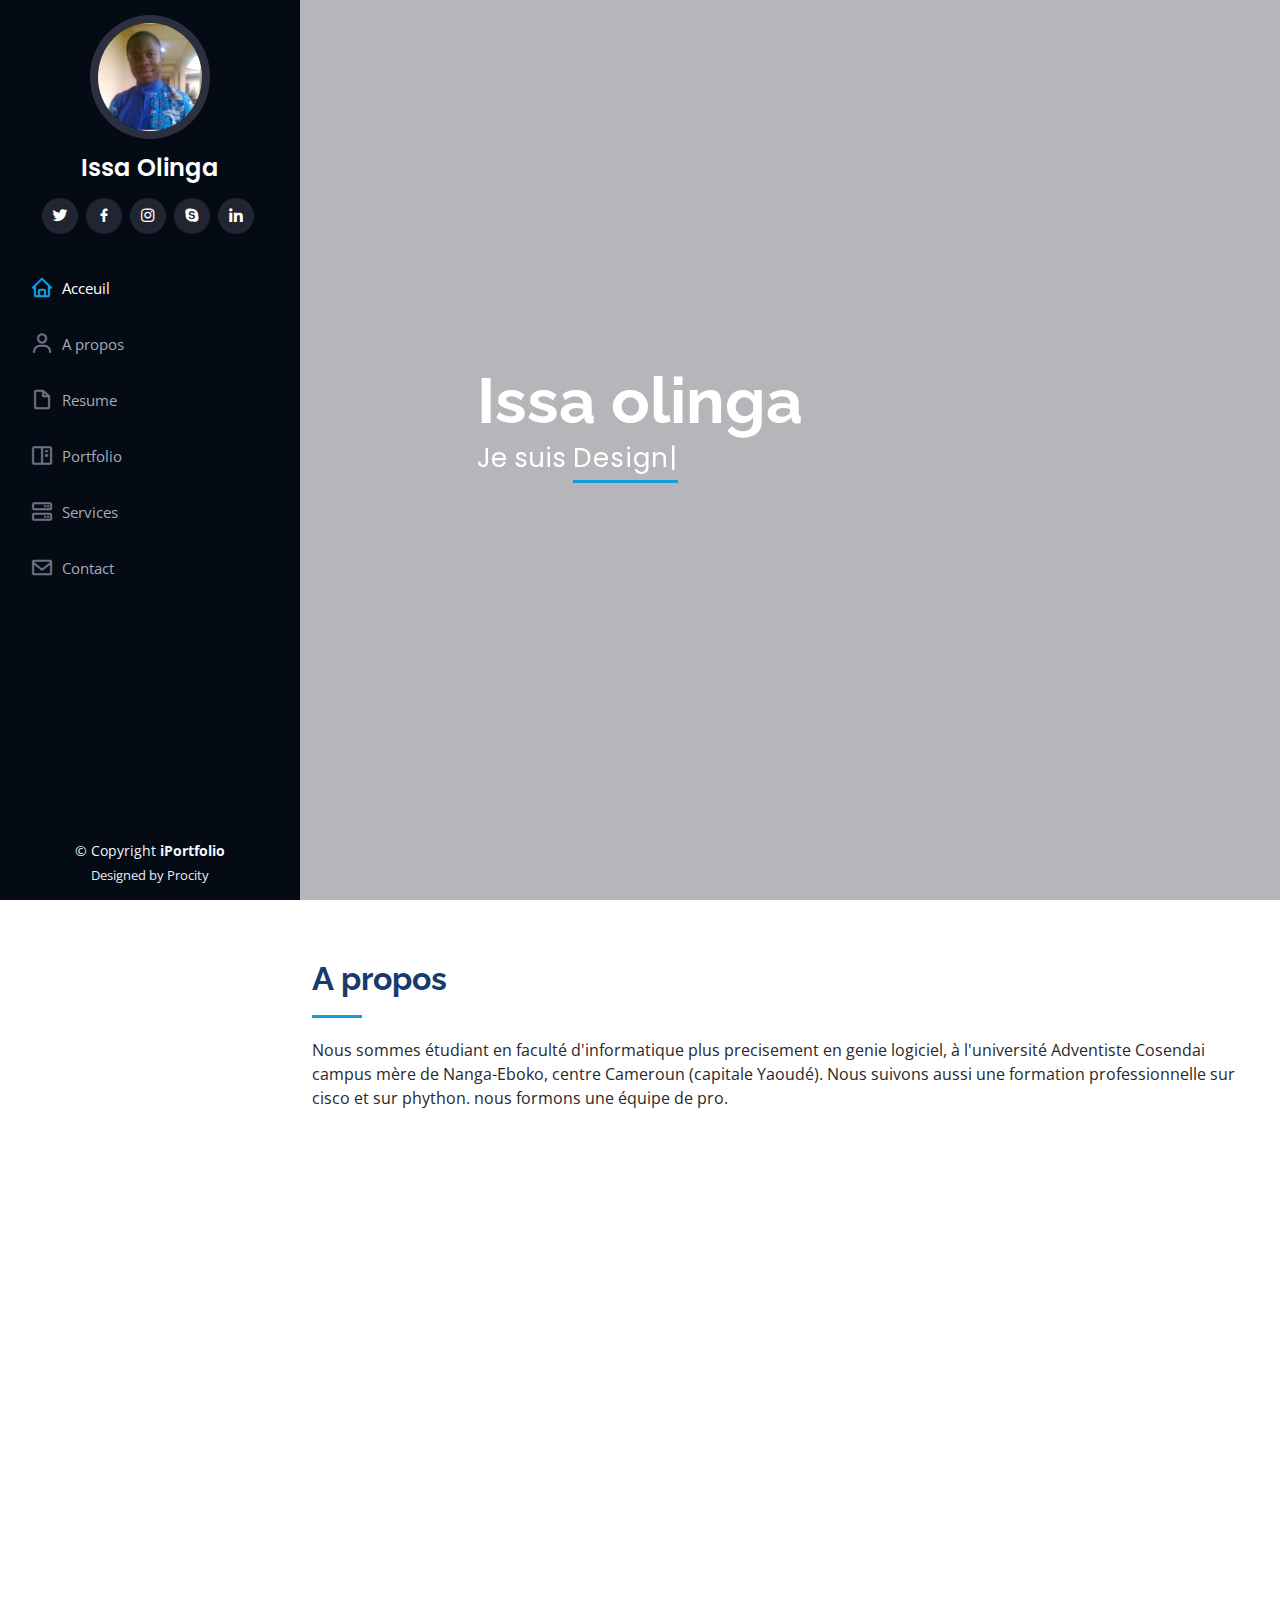
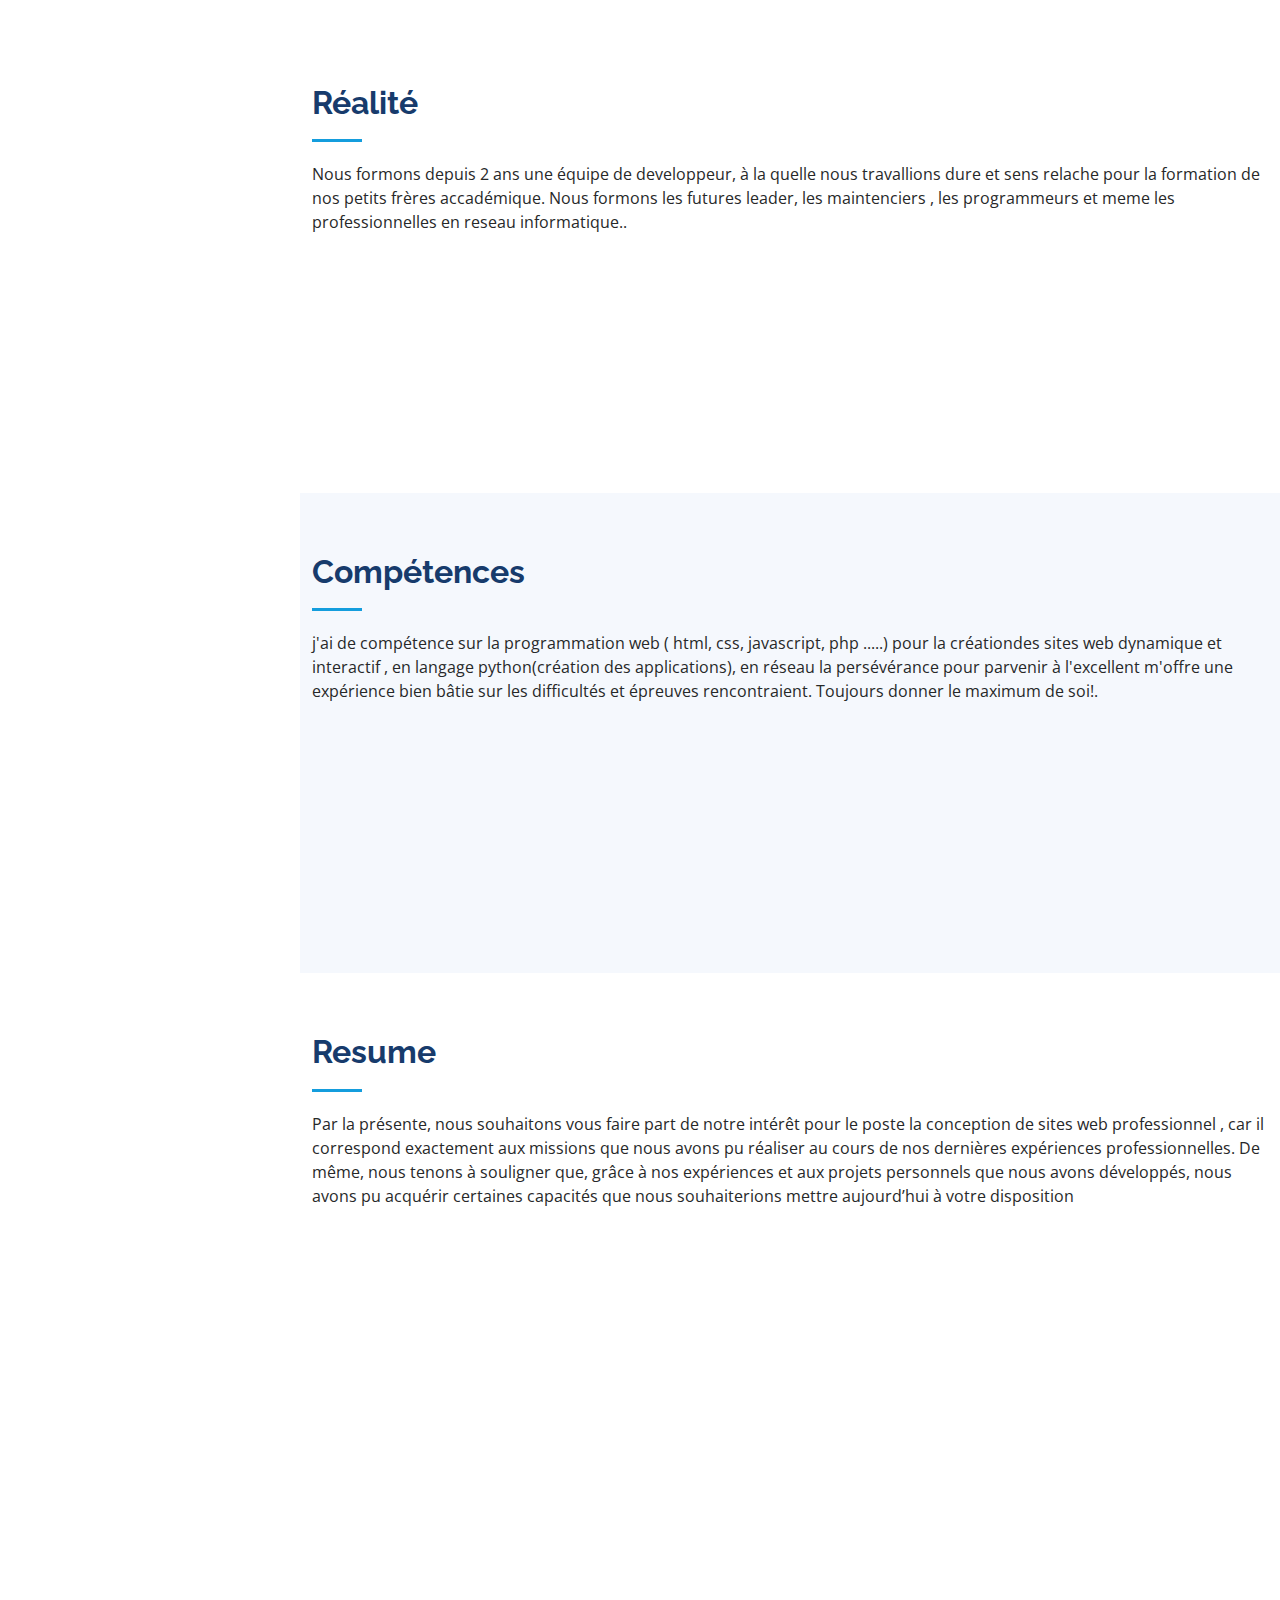
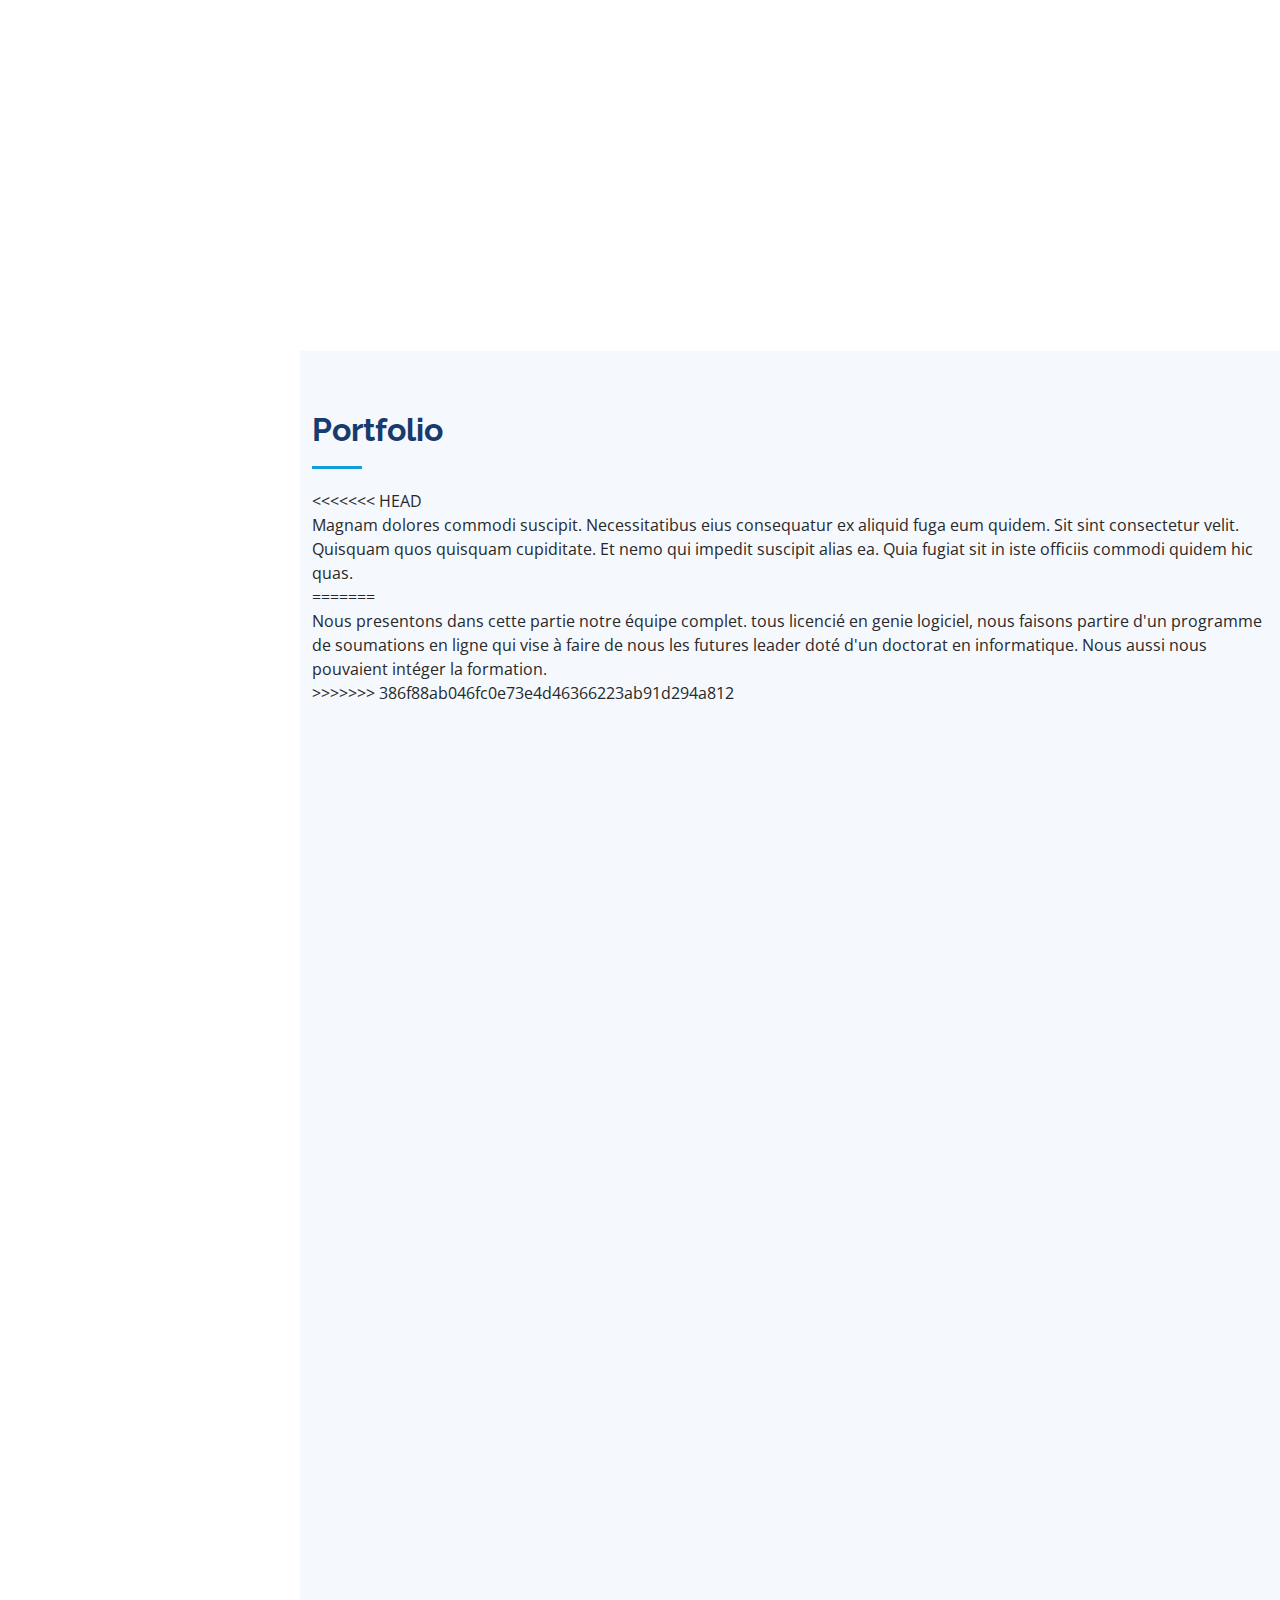
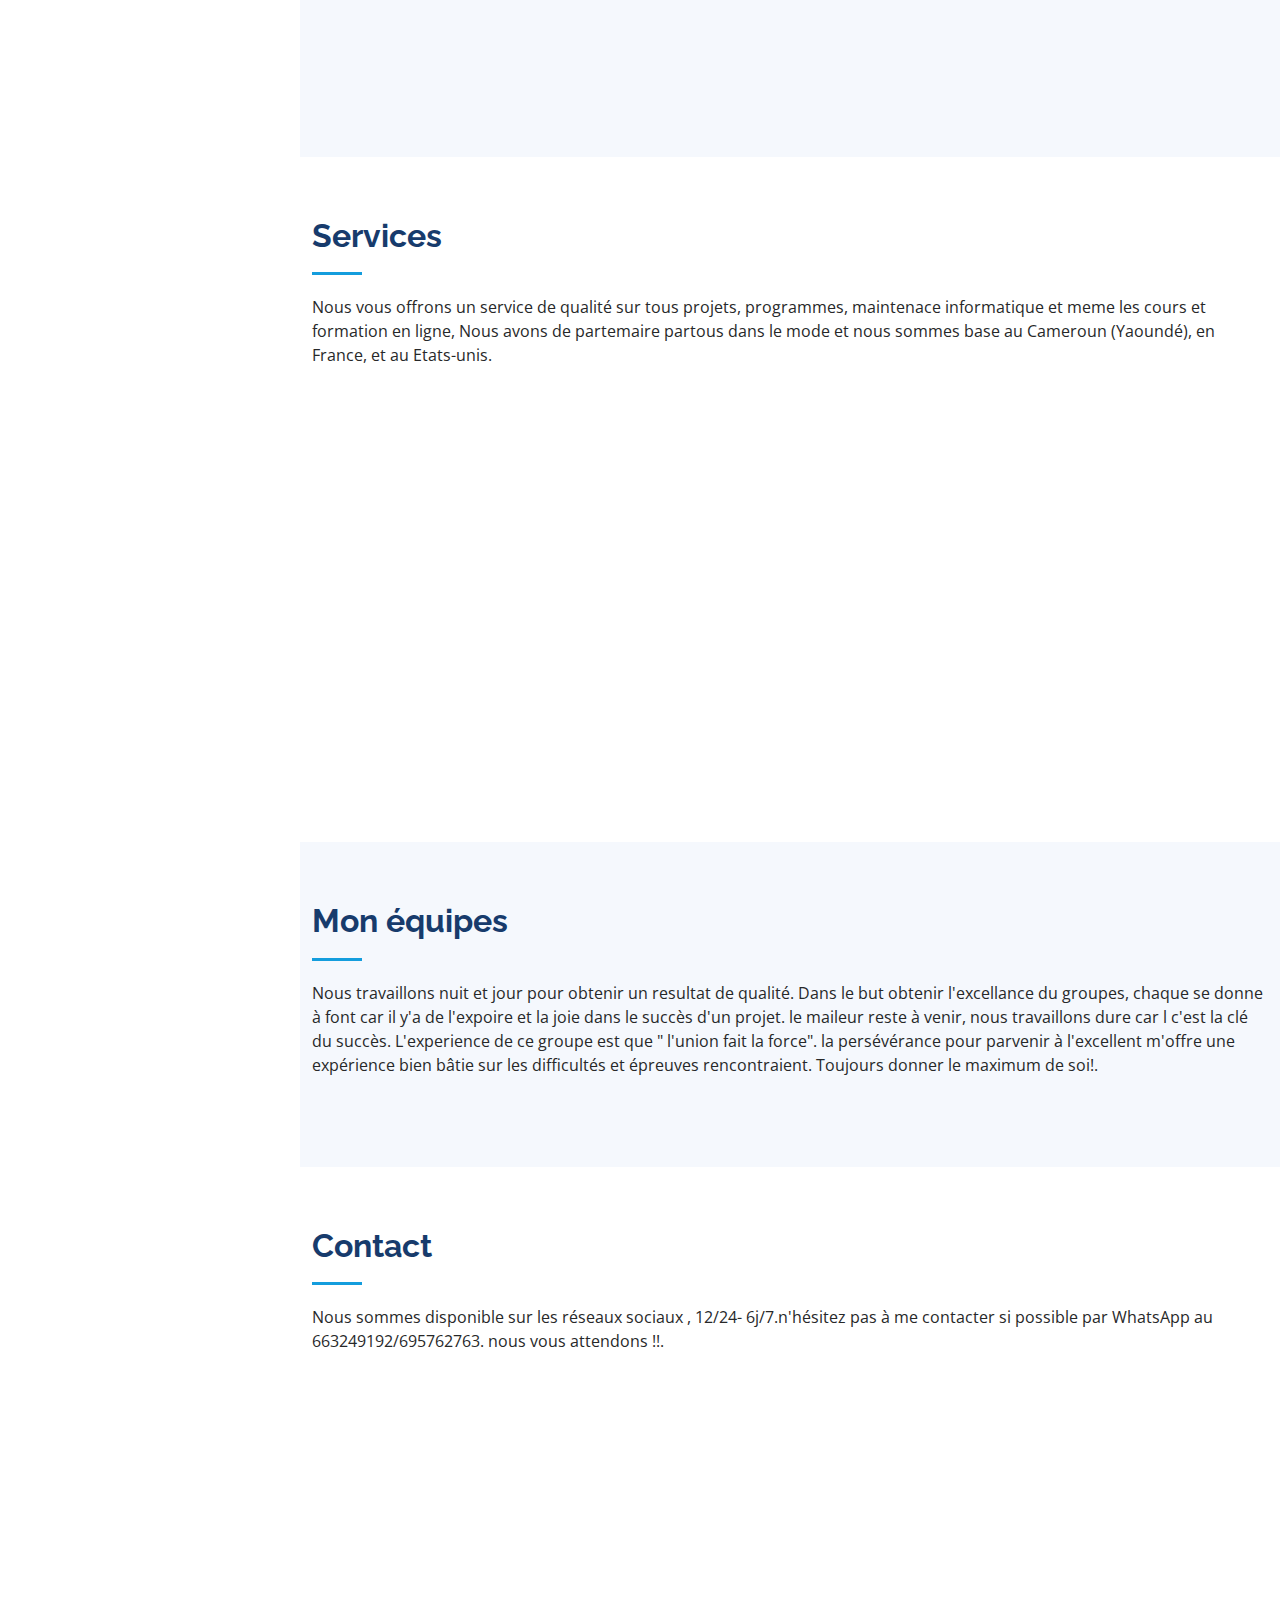
==== commit e83562bb: "Update index.html" ====
--- a/index.html
+++ b/index.html
@@ -449,7 +449,7 @@
       </div>
     </section><!-- FIN Services Section -->
 
-    <!-- ======= Testimonials Section ======= -->
+    <!-- ======= Testimonial Section ======= -->
     <section id="testimonials" class="testimonials section-bg">
       <div class="container">
 
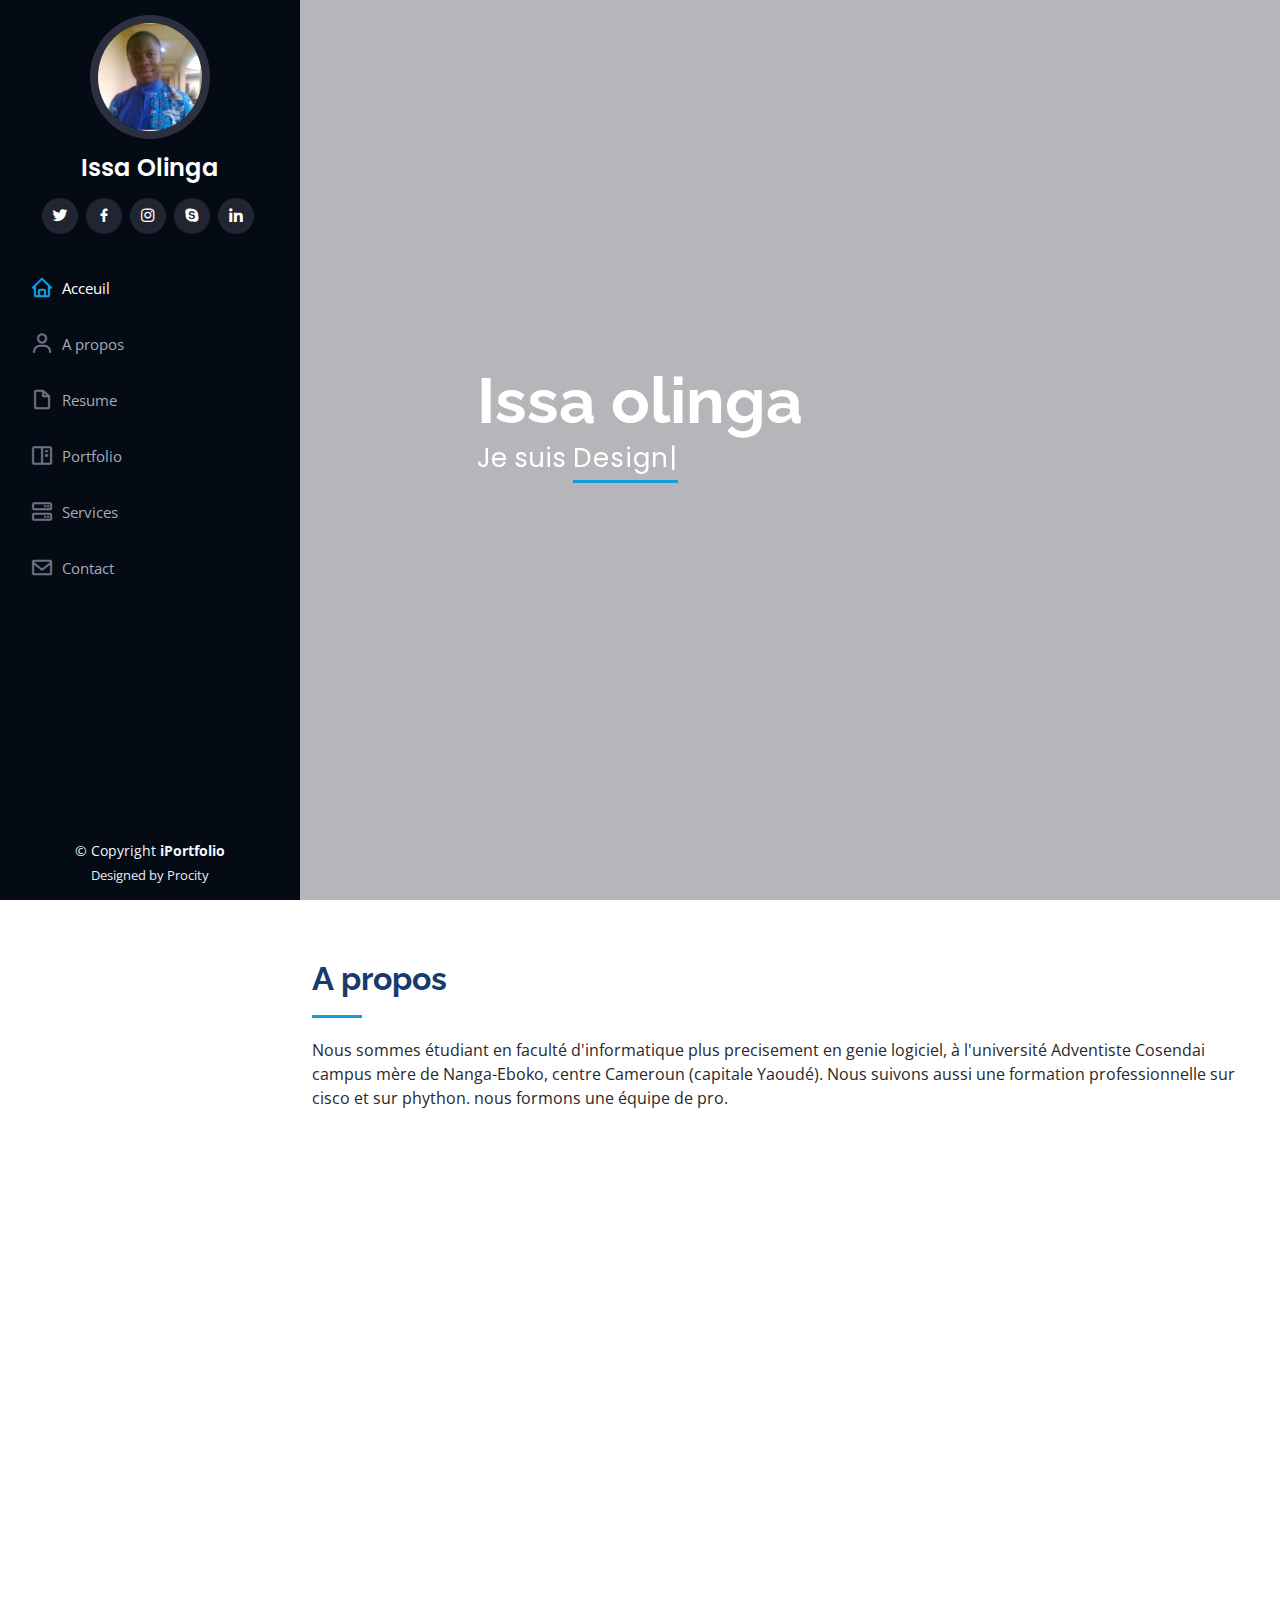
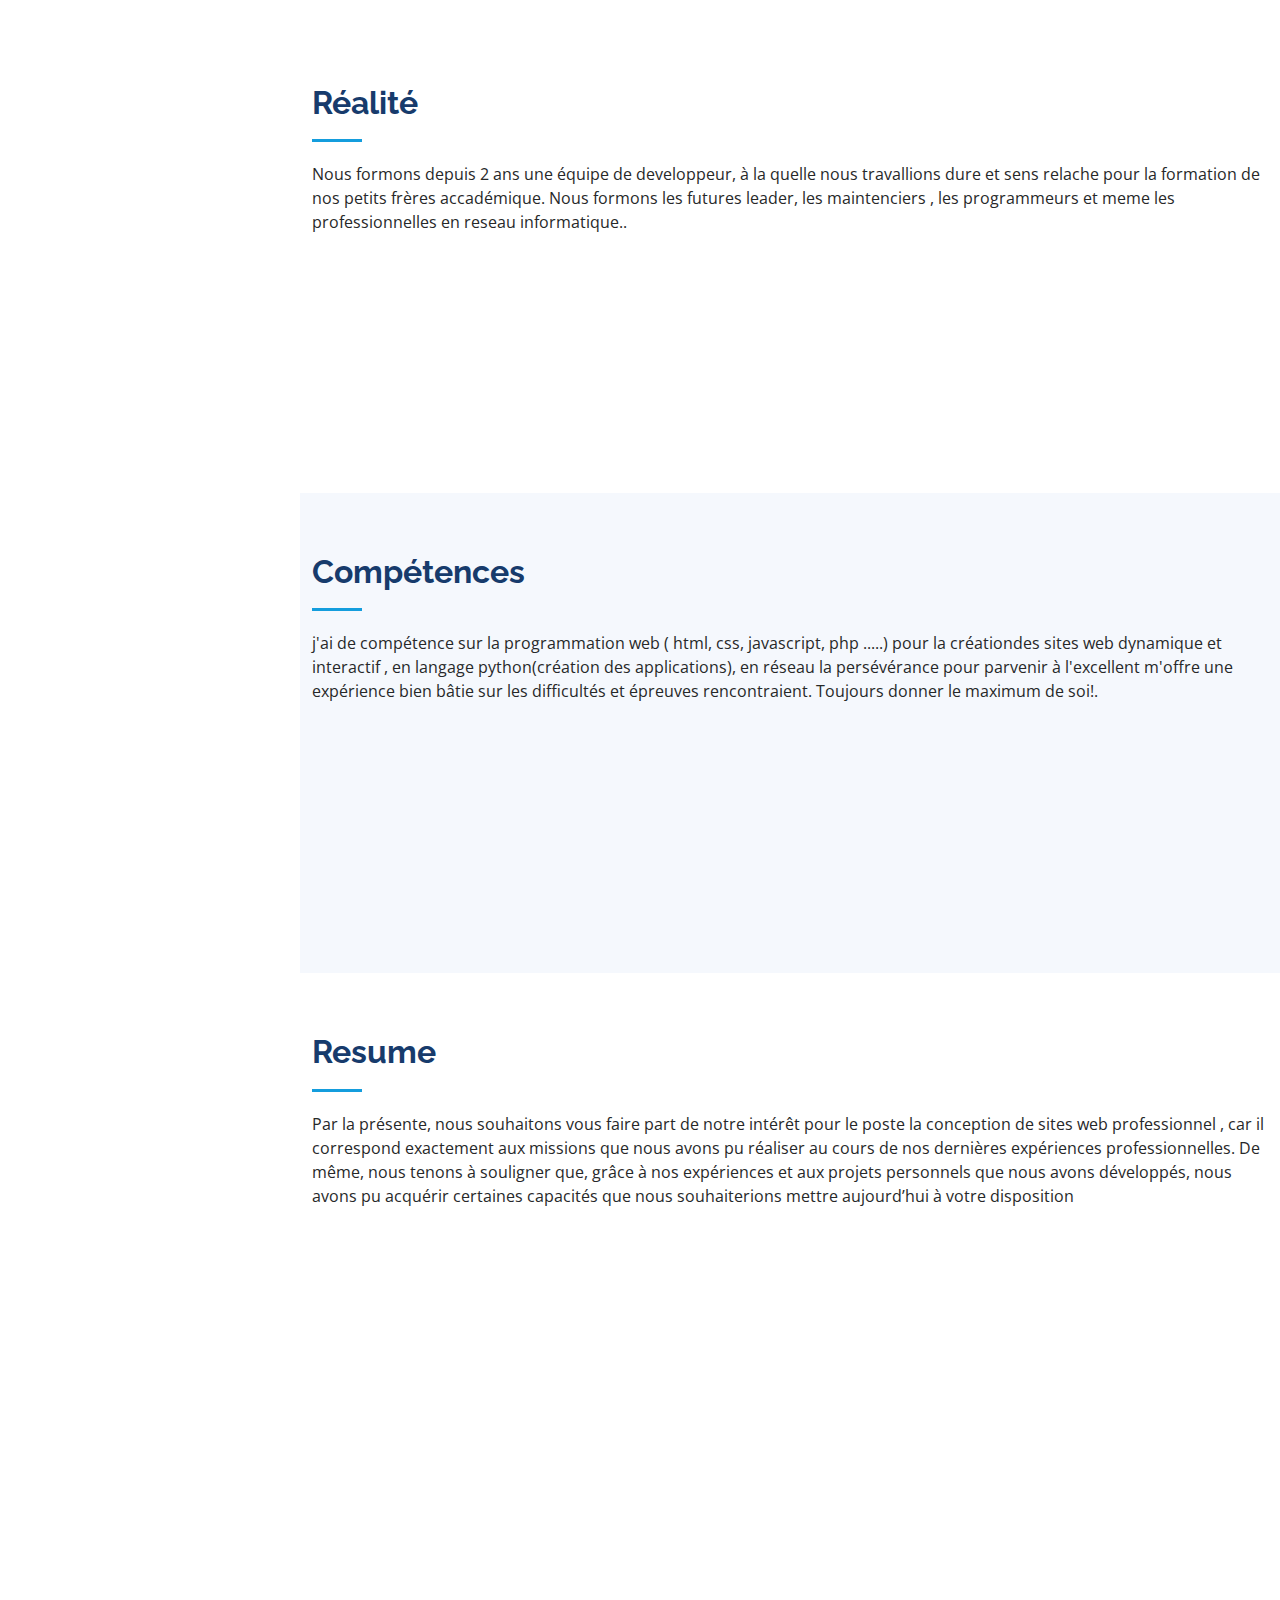
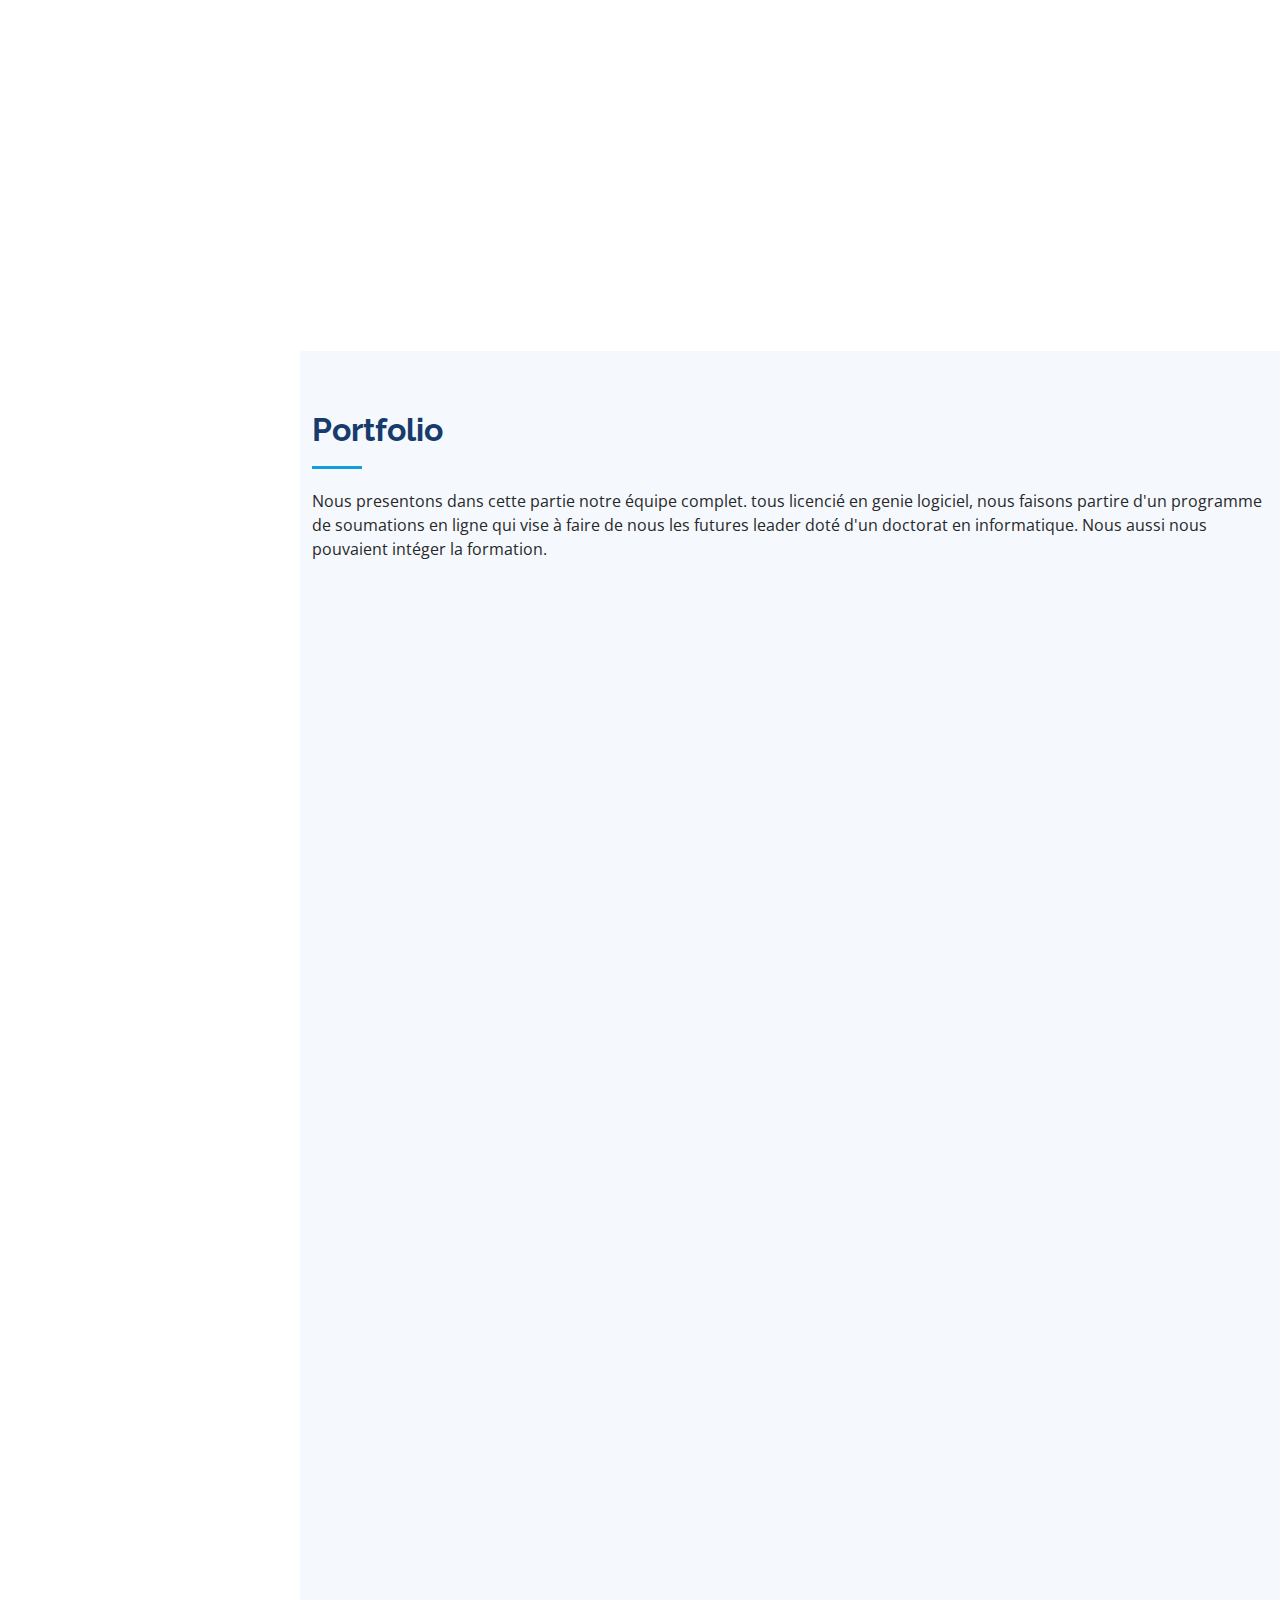
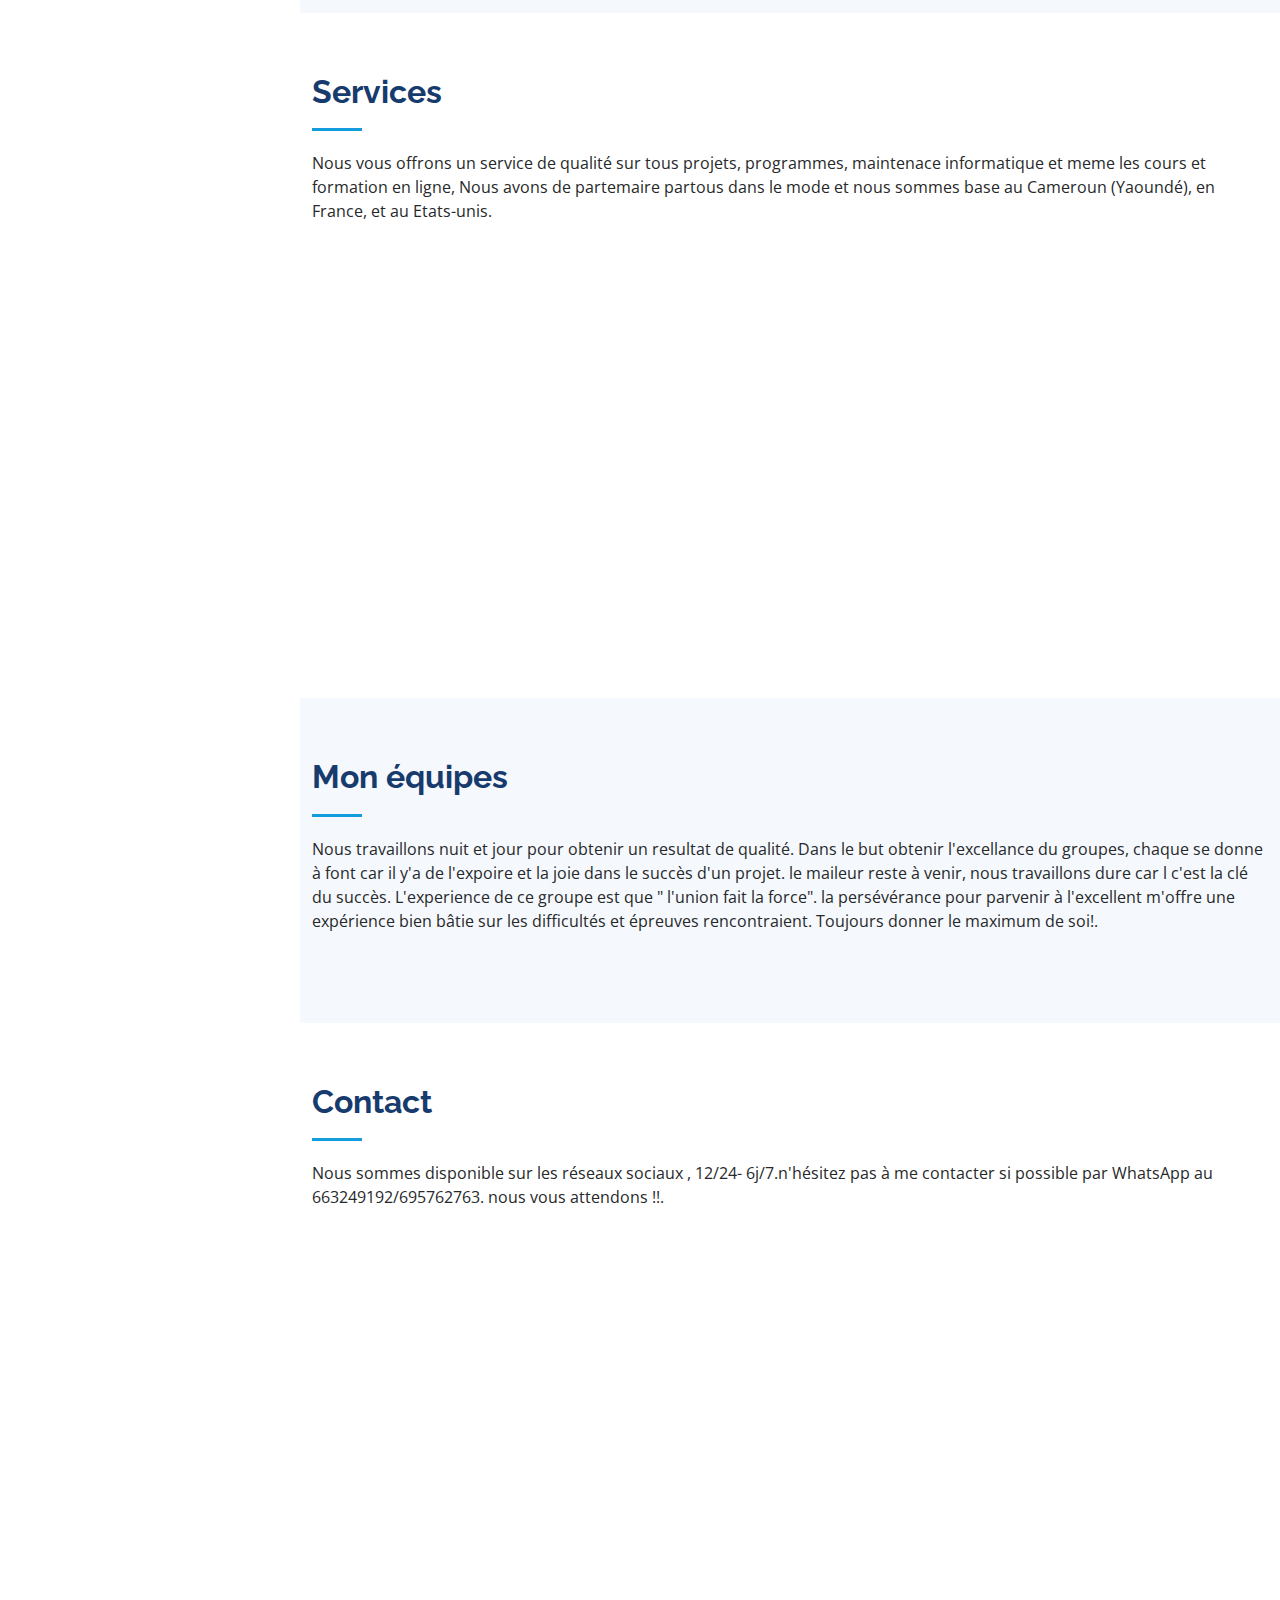
==== commit 9ce551e5: "Update index.html" ====
--- a/index.html
+++ b/index.html
@@ -105,8 +105,7 @@
               <div class="col-lg-6">
                 <ul>
                   <li><i class="bi bi-chevron-right"></i> <strong>Birthday:</strong> <span>Date Mess:9 Mars 2000</span></li>
-                  <li><i class="bi bi-chevron-right"></i> <strong>Website:</strong> <span>
-Mon site:
+                  <li><i class="bi bi-chevron-right"></i> <strong>Mon site:</strong> <span>
 issaolinga.alwaysdata.net/issa/</span></li>
                   <li><i class="bi bi-chevron-right"></i> <strong>Tel:</strong> <span>
 690154721
@@ -317,14 +316,10 @@
 
         <div class="section-title">
           <h2>Portfolio</h2>
-<<<<<<< HEAD
-          <p>Magnam dolores commodi suscipit. Necessitatibus eius consequatur ex aliquid fuga eum quidem. Sit sint consectetur velit. Quisquam quos quisquam cupiditate. Et nemo qui impedit suscipit alias ea. Quia fugiat sit in iste officiis commodi quidem hic quas.</p>
-=======
           <p>
             Nous presentons dans cette partie notre équipe complet. tous licencié en genie logiciel, nous faisons 
             partire d'un programme de soumations en ligne qui vise à faire de nous les futures leader doté d'un doctorat
             en informatique. Nous aussi nous pouvaient intéger la formation.</p>
->>>>>>> 386f88ab046fc0e73e4d46366223ab91d294a812
         </div>
 
         <div class="row" data-aos="fade-up">
